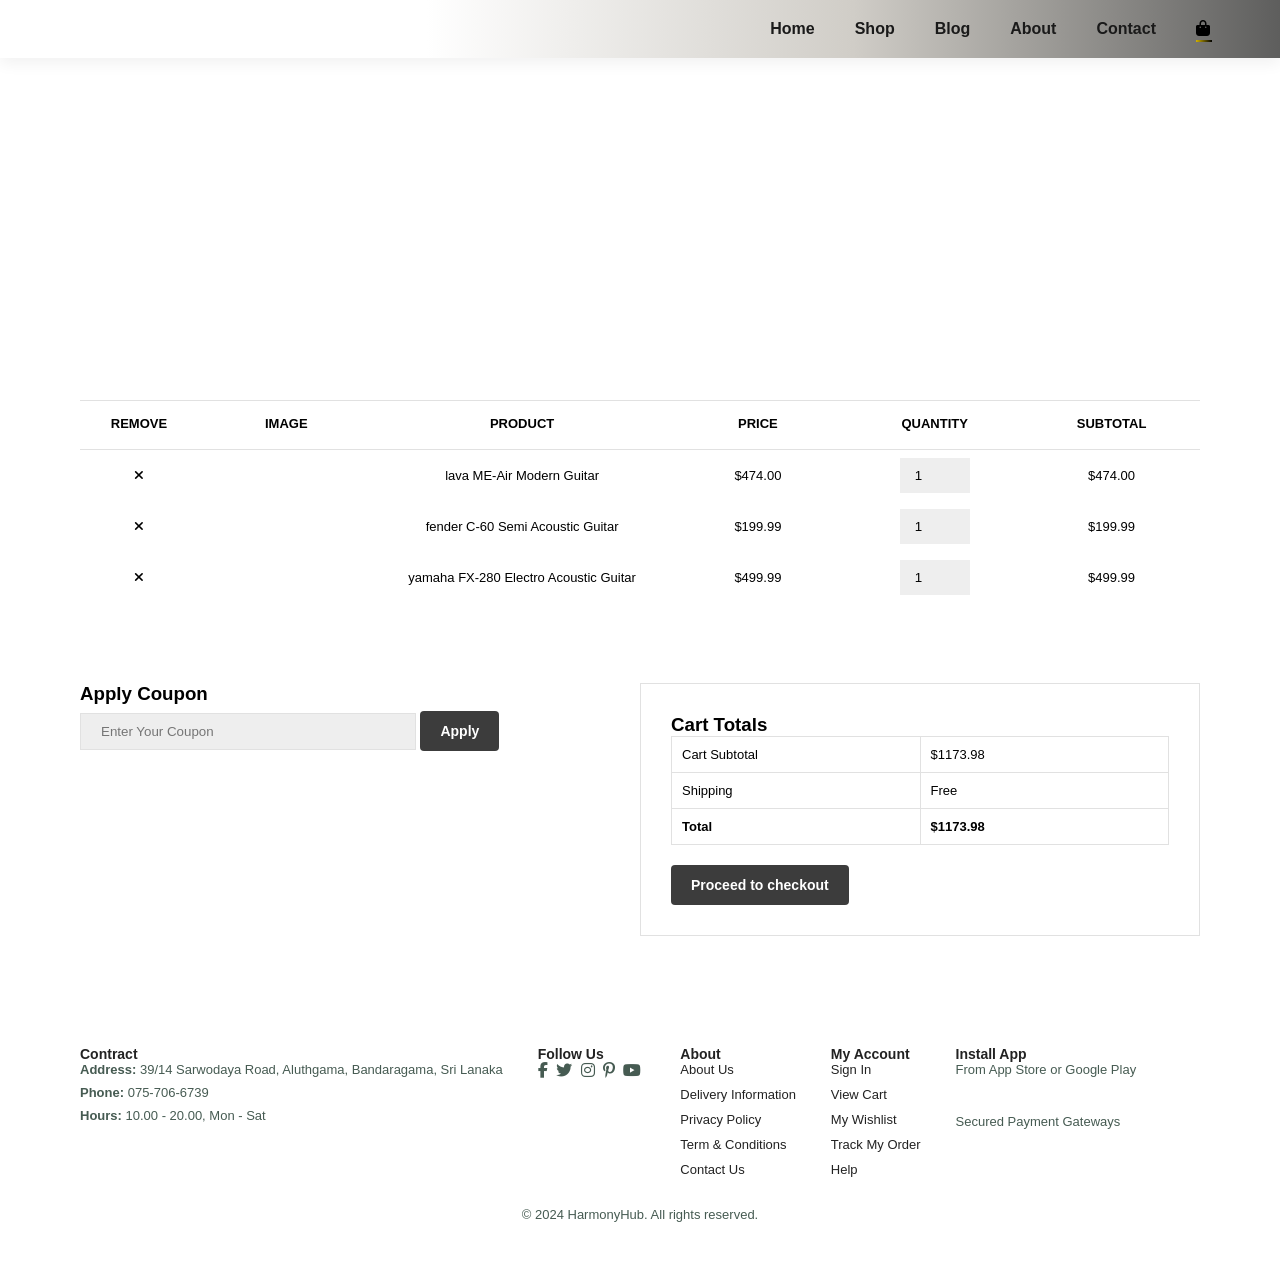
==== cart.html @ 36e4d6e3 "Add files via upload" ====
<!DOCTYPE html>
<html lang="en">
<head>
    <meta charset="UTF-8">
    <meta http-equiv="X-UA-Compatible" content="IE-edge">
    <meta name="viewport" content="width=device-width, initial-scale=1.0">
    <title>Harmony HUB</title>
    <link rel="stylesheet" href="https://cdnjs.cloudflare.com/ajax/libs/font-awesome/6.5.1/css/all.min.css">
    <link rel="stylesheet" href="style.css">
</head>

<body>
      
                    
    <section id="header">
        <a href="#"><img src="logo/logo1.png" class="logo" alt=""></a>

        <div>
            <ul id="navbar">
                <li><a href="HH.html">Home</a></li>
                <li><a href="shop.html">Shop</a></li>
                <li><a href="blog.html">Blog</a></li>
                <li><a href="about.html">About</a></li>
                <li><a href="contact.html">Contact</a></li>
                <li><a class="active" href="cart.html" id="lgcart"><i class="fa-solid fa-bag-shopping"></i></a></li>
                <a href="#" id="close"><i class="fa-solid fa-xmark"></i></a>
            </ul>
        </div>
        <div id="mobile">
            
            <a href="cart.html"><i class="fa-solid fa-bag-shopping"></i></a>
            <i id="bar" class="fa-solid fa-outdent"></i>
        </div>
    </section>

    <section id="page-header" class="contact-header">

            <h2>#cart</h2>
    </section>

    <section id="cart" class="section-p1">
        <table width="100%">
            <thead>
                <tr>
                    <td>Remove</td>
                    <td>Image</td>
                    <td>Product</td>
                    <td>Price</td>
                    <td>Quantity</td>
                    <td>Subtotal</td>
                </tr>
            </thead>
            <tbody>
                <tr>
                    <td><i class="fa-solid fa-xmark"></i></td>
                    <td><img src="products/guitar1.png" alt=""></td>
                    <td>lava ME-Air Modern Guitar</td>
                    <td>$474.00</td>
                    <td><input type="number" value="1"></td>
                    <td>$474.00</td>
                </tr>
                <tr>
                    <td><i class="fa-solid fa-xmark"></i></td>
                    <td><img src="products/guitar2.jpg" alt=""></td>
                    <td>fender C-60 Semi Acoustic Guitar</td>
                    <td>$199.99</td>
                    <td><input type="number" value="1"></td>
                    <td>$199.99</td>
                </tr>
                <tr>
                    <td><i class="fa-solid fa-xmark"></i></td>
                    <td><img src="products/guitar3.jpg" alt=""></td>
                    <td>yamaha FX-280 Electro Acoustic Guitar</td>
                    <td>$499.99</td>
                    <td><input type="number" value="1"></td>
                    <td>$499.99</td>
                </tr>
            </tbody>
        </table>
    </section>

    <section id="cart-add" class="section-p1">
        <div id="coupon">
            <h3>Apply Coupon</h3>
            <div>
                <input type="text" placeholder="Enter Your Coupon">
                <button class="normal">Apply</button>
            </div>
        </div>
        <div id="subtotal">
            <h3>Cart Totals</h3>
            <table>
                <tr>
                    <td>Cart Subtotal</td>
                    <td>$1173.98</td>
                </tr>
                <tr>
                    <td>Shipping</td>
                    <td>Free</td>
                </tr>
                <tr>
                    <td><strong>Total</strong></td>
                    <td><strong>$1173.98</strong></td>
                </tr>
            </table>
            <button class="normal">Proceed to checkout</button>
        </div>
    </section>

    <footer class="section-p1">
        <div class="col">
            <img src="logo/logo1.png" alt="">
            <h4>Contract</h4>
            <p><strong>Address:</strong> 39/14 Sarwodaya Road, Aluthgama, Bandaragama, Sri Lanaka</p>
            <p><strong>Phone:</strong> 075-706-6739</p>
            <p><strong>Hours:</strong> 10.00 - 20.00, Mon - Sat</p>
        </div>
    
        <div class="follow">
            <h4>Follow Us</h4>
            <div class="icon">
                <i class="fa-brands fa-facebook-f"></i>
                <i class="fa-brands fa-twitter"></i>
                <i class="fa-brands fa-instagram"></i>
                <i class="fa-brands fa-pinterest-p"></i>
                <i class="fa-brands fa-youtube"></i>
            </div>
        </div>
    
        <div class="col" >
            <h4>About</h4>
            <a href="about.html">About Us</a>
            <a href="#">Delivery Information</a>
            <a href="#">Privacy Policy</a>
            <a href="#">Term & Conditions</a>
            <a href="contact.html">Contact Us</a>
        </div>
    
        <div class="col">
            <h4>My Account</h4>
            <a href="login.html">Sign In</a>
            <a href="cart.html">View Cart</a>
            <a href="#">My Wishlist</a>
            <a href="#">Track My Order</a>
            <a href="#">Help</a>
        </div>
    
        <div class="col install">
            <h4>Install App</h4>
            <p>From App Store or Google Play</p>
            <div class="row">
                <img src="badges/applepay.png" class="pay-img" alt="">
                <img src="badges/googlepay.png" class="pay-img google-pay" alt="">
            </div>
            <p>Secured Payment Gateways</p>
            <img src="badges/payments.png" class="payment-gateway" alt="">
        </div>
    
        <div class="copyright">
            <p>© 2024 HarmonyHub. All rights reserved.</p>
        </div>
    
    </footer>

    <script>
        document.addEventListener('click', () => {
            const bar = document.getElementById('bar');
            const nav = document.getElementById('navbar');
            const close = document.getElementById('close');
    
            if (bar) {
                bar.addEventListener('click', () => {
                    nav.classList.add('active');
                });
            }
    
            if (close) {
                close.addEventListener('click', () => {
                    nav.classList.remove('active');
                });
            }
        });
    </script>
    
    <script src="scripy.js"></script>
</body>
</html>
---- style.css ----
@import url('https://fonts.googleapis.com/css2?family=Spartan:wght@100;200;300;400;500;600;700;800;900&display=swap');


*{
    margin: 0;
    padding: 0;
    box-sizing: border-box;
    font-family: -apple-system, BlinkMacSystemFont, "Segoe UI", Roboto, "Helvetica Neue", Arial, sans-serif;
    
      
}


h1{
    font-size: 50px;
    line-height: 64px;
    color: #222;
}

h2{
    font-size: 46px;
    line-height: 54px;
    color: #222;
}

h4{
    font-size: 20px;
    color: #222;
}

h6{
    font-weight: 700;
    color: #222;
}

p{
    font-size: 16px;
    color: #465b52;
}

.logo {
    width: 150px; 
    height: auto; 
}


.section-p1{
    padding: 40px 80px;
}

.section-m1{
    margin: 40px 0;
}

button.normal{
    font-size: 14px;
    font-weight: 600;
    padding: 15px 30px;
    color: #000000;
    background-color: #ffffff;
    border-radius: 4px;
    cursor: pointer;
    border: none;
    outline: none;
    transition: 0.2s;

}

button.white{
    font-size: 13px;
    font-weight: 600;
    padding: 11px 18px;
    color: #ffffff;
    background-color: transparent;
    cursor: pointer;
    border: 1px solid white;
    outline: none;
    transition: 0.2s;

}

body{
    width: 100%;
}

#header{
    display: flex;
    align-items: center;
    justify-content: space-between;
    padding: 20px 50px;
    background-image: linear-gradient(to right,rgba(255, 255, 255,1), #ffffff, #d0cdc7,#5e5e5d);
    box-shadow: 0 5px 15px rgba(0,0,0,0.06);
    position: fixed;
    width: 100%;
    z-index: 100;
  
}

#navbar{
    display: flex;
    align-items: center;
    justify-content: center ;
    
    
}



#navbar li{

    list-style: none;
    padding: 0 20px;
    position: relative;
   
}

#navbar li a{
    text-decoration: none;
    font-size: 16px;
    font-weight: 600;
    color: #1a1a1a;
    transition: 0.3s ease;
}

#navbar li a:hover,
#navbar li a.active{
    color: #000000 ;
}

#navbar li a.active::after,
#navbar li a:hover::after{
    content: "";
    width:30% ;
    height:2px;
    background-image: linear-gradient(to right, rgb(210, 178, 0), black);
    position: absolute;
    bottom: -4px;
    left: 20px;

}

#mobile{
    display: none;
    align-items: center;
}

#close{
    display: none;
}

#hero{
     
     height:100vh;
     width: 100%;
     background-position: top 0 right 5%;
     background-repeat: no-repeat;
     background-size:900px;
     padding: 0;
     display: flex;
     flex-direction: column;
     align-items: flex-start;
     justify-content: center;
     padding-bottom: 0;
     position: relative;
}

#hero h4{
    padding-bottom: 0;
    color: #ffffff;
    font-weight: bold;
    margin-top: -30px;
}

#hero h1{
    color:white;
    padding-bottom: 0;
    
}

#hero h2{
    color:rgba(255, 255, 255, 0.6);
    padding-bottom: 0;
    top: 120px;
}


#hero p{
    padding-bottom: 0;
    color: #ffffff;
    font-weight: bold;
    top: 150px;
 
}

#hero video{
    position:absolute;
    top: 120px;
    left: 0;
    width: 100vw;
    height: 100vh;
    object-fit: cover;
    z-index:-1;
    overflow: hidden;
 
}

#hero button  {
    font-size: 18px;
    font-weight: bold;
    padding: 12px 50px;
    background: transparent; 
    color: #ffffff; 
    border: 2px solid #ffffff; 
    border-radius: 50px; 
    cursor: pointer;
    transition: all 0.3s ease-in-out;
    position: relative;
    overflow: hidden;
    margin-left: 30px;
    margin-top: 20px;
    
    
}

#hero h1,#hero h2,#hero h4,#hero p,#hero button{
    padding: 12px 30px;
    z-index:1;
    top: 120px;
}


#hero button:hover {
    background: rgba(255, 255, 255, 0.2); 
    color: #000000; 
}

#feature{
    display: flex;
    align-items: center;
    justify-content: space-between;
    flex-wrap: wrap;
    position: relative;
    margin-top: 100px;
    
}

#feature .fe-box{
    width: 180px;
    text-align: center;
    padding: 25px 15px;
    box-shadow: 20px 20px 34px rgba(0,0,0,0.03);
    border: 1px solid #cce7d0;
    border-radius: 10px;
    margin: 15px 0;
}

#feature .fe-box:hover{
    box-shadow: 10px 10px 54px rgba(70,62,221,0.1);
}

#feature .fe-box img{
    width: 100%;
    height: auto;
    margin-bottom: 10px;
    border-radius: 10px;

}

#feature .fe-box h6{
    padding: 9px 8px 6px 8px;
    line-height: 1;
    border-radius: 4px;
    color: #3c3c3c;
    font-size: 15px;
}

#product1{
    text-align: center;
}

#product1 .pro-container{
    display: flex;
    justify-content: space-between;
    padding-top: 20px;
    flex-wrap: wrap;
}

#product1 .pro{
    width: 23%;
    min-width: 250px;
    padding: 10px 12px;
    border: 1px solid #cce7d0;
    border-radius: 25px;
    cursor: pointer;
    box-shadow: 20px 20px 30px rgba(0,0,0,0.02);
    margin: 15px 0;
    transition: 0.2s ease;
    position: relative;
}

#product1 .pro:hover{
    box-shadow: 20px 20px 30px rgba(0,0,0,0.06);;
}

#product1 .pro img{
    width: 275px;
    border-radius: 20px;
}

#product1 .pro .des{
    text-align: start;
    padding: 10px 0;
}

#product1 .pro .des span{
    color: #606063;
}

#product1 .pro .des h5{
    padding-top: 7px;
    color: #1a1a1a;
    font-size: 14px;
}

#product1 .pro .des i{
    font-size: 12px;
    color: rgb(180, 155, 12);
}

#product1 .pro .des h4{
    padding-top: 7px;
    font-size: 15px;
    font-weight: 700;
    color: #000000;
}

#product1 .pro a{
    width: 40px;
    height: 40px;
    line-height: 40px;
    border-radius: 50px;
    background-color: #e8e8e8;
    font-weight: 500;
    color: #088178;
    border: 1px solid #cce7d0;
    position: absolute;
    bottom: 20px ;
    right: 10px;
}

#banner{
    display: flex;
    flex-direction: column;
    justify-content: center;
    align-items: center;
    text-align: center;
    width: 100%;
    height: 40vh;
    background-image: url("background/backgroundimg5.png");
    background-size: cover;
    background-position: center;
}

#banner h4{
    color: white;
    font-size: 16px;
}

#banner h2{
    color: white;
    font-size: 35px;
    padding: 10px 0;
}

#banner h2 span{
    color: rgb(206, 2, 2);
}

#banner button:hover{
    background-image: linear-gradient(to right, rgb(210, 178, 0), black);
    color: #ffffff;
}
#sm-banner{
    display: flex;
    justify-content: space-between;
    flex-wrap: wrap;
}


#sm-banner .banner-box{
    display: flex;
    flex-direction: column;
    justify-content: center;
    align-items: flex-start;
    min-width: 580px;
    height: 50vh;
    background-image: url("background/backgroundimg2.jpg");
    background-size: cover;
    background-position: center;
    padding: 30px;
}

#sm-banner .banner-box2{
    display: flex;
    flex-direction: column;
    justify-content: center;
    align-items: flex-start;
    min-width: 580px;
    height: 50vh;
    background-image: url("background/backgroundimg3.jpg");
    background-size: cover;
    background-position: center;
    padding: 30px;
}

#sm-banner h4{
    color: #fff;
    font-size: 20px;
    font-weight: 300;
}

#sm-banner h2{
    color: #fff;
    font-size: 28px;
    font-weight: 800;
}

#sm-banner span{
    color: #fff;
    font-size: 14px;
    font-weight: 500;
    padding-bottom: 15px;
}

#sm-banner .banner-box:hover button{
    background:linear-gradient(to right, rgb(210, 178, 0), black) ;
    border: 1px solid;

}

#banner3{
    display: flex;
    justify-content: space-between;
    flex-wrap: wrap;
    padding: 0 80px;
}

#banner3 .banner-box{
    display: flex;
    flex-direction: column;
    justify-content: center;
    align-items: flex-start;
    min-width: 30%;
    height: 30vh;
    background-image: url("background/backgroundimg6.jpeg");
    background-size: cover;
    background-position: center;
    padding: 20px;
    margin-bottom: 20px;
}

#banner3 .banner-box2{
    display: flex;
    flex-direction: column;
    justify-content: center;
    align-items: flex-start;
    min-width: 30%;
    height: 30vh;
    background-image: url("background/backgroundimg7.jpeg");
    background-size: cover;
    background-position: center;
    padding: 20px;
    margin-bottom: 20px;
}

#banner3 .banner-box3{
    display: flex;
    flex-direction: column;
    justify-content: center;
    align-items: flex-start;
    min-width: 30%;
    height: 30vh;
    background-image: url("background/backgroundimg8.jpeg");
    background-size: cover;
    background-position: center;
    padding: 20px;
    margin-bottom: 20px;
}

#banner3 h2{
    color: #fff;
    font-weight: 900;
    font-size: 22px;
}

#banner3 h3{
    color: red;
    font-weight: 800;
    font-size: 15px;
}

#newsletter{
    display: flex;
    justify-content: space-between;
    flex-wrap: wrap;
    align-items: center;
    background-image: url("background/backgroundimg10.jpg");
    background-repeat: no-repeat;
    background-position: initial;
    background-color: #041e42;
}

#newsletter h4{
    font-size: 22px;
    font-weight: 700;
    color: #fff;
}

#newsletter p{
    font-size: 14px;
    font-weight: 600;
    color: #6a6767;
}


#newsletter p span{
   
    color: #c88937;
}

#newsletter .form{
    display: flex;
    width: 40%;
}

#newsletter input{
    height: 3.125rem;
    padding: 0 1.25em;
    font-size: 14px;
    width: 100%;
    border: 1px solid transparent;
    border-radius: 4px;
    outline: none;
    border-top-right-radius: 0;
    border-bottom-right-radius:0 ;
}

#newsletter button{
    background-color: #1c1b1b;
    color: #fff;
    white-space: nowrap;
    border-top-left-radius: 0;
    border-bottom-left-radius:0 ;
}

.pay-img {
    width: 120px;
    height: auto;
    display: inline-block;
    margin: -5px;
}

.google-pay {
    transform: translateY(-8px);
}

.payment-gateway {
    width: 200px;
    height: auto;
}

footer{
    display: flex;
    flex-wrap: wrap;
    justify-content: space-between;
}

footer .col{
    display: flex;
    flex-direction: column;
    align-items: flex-start;
    margin-bottom: 20px;
}

footer .logo{
    margin-bottom: 30px;
}

footer h4{
    font-size: 14px;
}

footer p{
    font-size: 13px;
    margin: 0 0 8px 0;
}

footer a{
    font-size: 13px;
    text-decoration: none;
    color: #222;
    margin-bottom:10px;
}

footer .follow i{
    color: #465b52;
    padding-right: 4px;
    cursor: pointer;
}

footer .install img{
    margin: 10px 0 15px 0;
}

footer .follow i:hover,
footer a:hover{
    color: rgb(43, 42, 42);
}

footer .copyright{
    width: 100%;
    text-align: center;
}

#page-header{
    background-image: url("background/backgroundimg11.jpg");
    width: 100%;
    height: 40vh;
    background-size: cover;
    display: flex;
    justify-content: center;
    text-align: center;
    flex-direction: column;
    align-items: center;
    padding-top: 100px;
}

#page-header h2,
#page-header p{
    color: #fff;
}

#Pegination{
    text-align: center;
}

#Pegination a{
    background-color: #222;
    text-decoration: none;
    padding: 15px 20px;
    border-radius: 4px;
    color: #fff;
    font-weight: 600;
}

#Pegination a i{
    font-size: 16px;
    font-weight: 600;
}

#prodetails{
    display: flex;
    padding-top: 150px;
 
}

#prodetails .single-pro-image{
    width: 40%;
    margin-right: 50px;

}


.small-img-group {
    display: flex;
    gap: 5px;
    justify-content: center;
    margin-top: 10px;
}


.small-img-col {
    flex: 1;
    max-width: 27%;
}

.small-img {
    width: 100%;
    height: 130px; 
    object-fit: cover;
    border-radius: 5px;
    cursor: pointer;
    border: 2px solid rgb(67, 67, 67);
}

#prodetails .single-pro-details{
    width: 50%;
    padding-top: 30px;
}



#prodetails .single-pro-details h4{
    padding: 40px 0 20px 0;
}

#prodetails .single-pro-details h2{
    font-size: 26px;
}

#prodetails .single-pro-details select{
    display: block;
    padding: 5px 10px;
    margin-bottom: 10px;
}

#prodetails .single-pro-details input{
    width: 50px;
    height: 47px;
    padding-left: 10px;
    font-size: 16px;
    margin-right: 10px;
}

#prodetails .single-pro-details button{
    background: #222;
    color: #fff;
}

#prodetails .single-pro-details input:focus{
    outline: none;
}

#prodetails .single-pro-details span{
    line-height: 25px;
}

#page-header.blog-header{
    background-image: url("background/backgroundimg12.jpg");
}

#blog{
    padding: 150px 150px 0 150px;
}


#blog .blog-box{
    display: flex;
    align-items: center;
    width:  100%;
    position: relative;
    padding-bottom: 90px;
}

#blog .blog-img{
    width: 50%;
    margin-right: 40px;
}

#blog img{
    width: 100%;
    height: 200px;
    object-fit: cover;
}

#blog .blog-details{
    width: 50%;
}

#blog .blog-details a{
    text-decoration: none;
    font-size: 11px;
    color: #000000;
    font-weight: 700;
    position: relative;
    transition: 0.3s;
}

#blog .blog-details a::after{
    content: "";
    width: 50px;
    height: 1px;
    background-color: #000000;
    position: absolute;
    top: 4px;
    right: -60px;
}

#blog .blog-details a:hover{
    color: gray ;
}

#blog .blog-details a:hover::after{
    background-color: gray;
}

#blog .blog-box h1{
    position: absolute;
    top: -40px;
    left: 0;
    font-weight: 700;
    font-size: 70px;
    color: rgb(159, 159, 159);
    z-index: -9;
}

#page-header.about-header{
    background-image: url("background/backgroundimg13.jpg");
}

#about-head {
    display: flex;
    align-items: center;
    justify-content: center;
    gap: 40px;
    padding: 40px;
}

#about-head img {
    width: 45%;
    height: auto;
    border-radius: 10px;
}

#about-head div {
    max-width: 50%;
    text-align: justify;
    line-height: 1.6;
}

#about-app{
    text-align: center;
}

#about-app .video{
    width: 70%;
    height: 100%;
    margin: 30px auto 0 auto;
}

#about-app .video video{
    width: 50%;
    height: 50%;
    border-radius: 20px;
}

#page-header.contact-header{
    background-image: url("background/backgroundimg13.jpg");
}

#contact-details{
    display: flex;
    align-items: center;
    justify-content: space-between;
}

#contact-details .details{
    width: 40%;
}

#contact-details .details span,
#form-details form span{
    font-size: 12px;
}
#contact-details .details h2,
#form-details form h2{
    font-size: 26px;
    line-height: 35px;
    padding: 20px 0;
}

#contact-details .details h3{
    font-size: 16px;
    padding-bottom: 15px;
}

#contact-details .details li{
    list-style: none;
    display: flex;
    padding: 10px 0;
}

#contact-details .details li i{
    font-size: 14px;
    padding-right: 22px;
    padding-top: 5px;
}
#contact-details .details li p{
    margin: 0;
    font-size: 14px;
}

#contact-details .map{
    width: 55%;
    height: 400px;
}

#contact-details .map iframe{
    width: 100%;
    height: 100%;
}

#form-details{
    display: flex;
    justify-content: space-between;
    margin: 30px;
    padding: 80px;border: 1px solid #e1e1e1;
}

#form-details form{
    display: flex;
    width: 65%;
    flex-direction: column;
    align-items: flex-start;
}

#form-details form input,
#form-details form textarea{
    width: 100%;
    padding: 12px 15px;
    outline: none;
    margin-bottom: 20px;
    border: 1px solid #e1e1e1;
}

#form-details form button{
    background-color: #3c3c3c;
    color: #fff;
}

#form-details .people div{
    padding-bottom: 25px;
    display: flex;
    align-items: flex-start;
}

#form-details .people div img{
    width: 65px;
    height: 65px;
    object-fit: cover;
    margin-right: 15px;
}

#form-details .people div p{
    margin: 0;
    font-size: 13px;
    line-height: 25px;
}

#form-details .people div p span{
    display: block;
    font-size: 16px;
    font-weight: 600;
    color: #000000;
}

#cart table{
    width: 100%;
    border-collapse: collapse;
    table-layout: fixed;
    white-space: nowrap;
}

#cart table img{
    width: 70px;
}

#cart table td:nth-child(1){
    width: 100%;
    text-align: center;
}

#cart table td:nth-child(2){
    width: 150%;
    text-align: center;
}

#cart table td:nth-child(3){
    width: 250%;
    text-align: center;
}

#cart table td:nth-child(4),
#cart table td:nth-child(5),
#cart table td:nth-child(6){
    width: 150%;
    text-align: center;
}

#cart table td:nth-child(5) input{
    width: 70px;
    padding: 10px 5px 10px 15px;
}

#cart table thead{
    border: 1px solid #e1e1e1;
    border-left: none;
    border-right: none;
}

#cart table thead td{
    font-weight: 700;
    text-transform: uppercase;
    font-size: 13px;
    padding: 18px 0;
}

#cart table thead tr td{
    padding-top: 15px;
}

#cart table tbody td{
    font-size: 13px;
}

#cart-add{
     display: flex;
     flex-wrap: wrap;
     justify-content: space-between;
     
}

#coupon{
    width: 50%;
    margin-bottom:30px;
}

#coupon h3
#subtotal h3{
    padding-bottom: 15px;

}

#coupon input{
    padding: 10px 20px;
    outline: none;
    width: 60%;
    margin-right: 10pxb;
    border: 1px solid #e1e1e1;
}

#coupon button,
#subtotal button{
    background-color: #3c3c3c;
    color: #fff;
    padding: 12px 20px;
}

#subtotal{
    width: 50%;
    margin-bottom: 30px;
    border: 1px solid #e1e1e1;
    padding: 30px;
}

#subtotal table{
    border-collapse: collapse;
    width: 100%;
    margin-bottom: 20px;
}

#subtotal table td{
    width: 50%;
    border: 1px solid #e1e1e1;
    padding: 10px;
    font-size: 13px;
}

.btn-grad {background-image: linear-gradient(to right, #aa9177 0%, #493108  51%, #aa9177  100%)}
.btn-grad {
   margin: 10px;
   padding: 15px 45px;
   text-align: center;
   text-transform: uppercase;
   transition: 0.5s;
   background-size: 200% auto;
   color: white;
   border-radius: 10px;
   display: block;
   cursor: pointer;
}

.btn-grad:hover {
    background-position: right center;
    color: #fff;
    text-decoration: none;
}

#signIn{
    background-image: linear-gradient(to right, #fff 0%, #f7f3f3  51%, #fff  100%);
    color: #aa9177;
}

#signUp{
    background-image: linear-gradient(to right, #fff 0%, #f7f3f3  51%, #fff  100%);
    color: #aa9177;
}

form {
    background-color: #ffffff;
    display: flex;
    align-items: center;
    justify-content: center;
    flex-direction: column;
    padding: 0 50px;
    height: 100%;
    text-align: center;
}

input {
    background-color: #eee;
    border: none;
    padding: 12px 15px;
    margin: 8px 0;
    width: 100%;
}

.body-container{
    height: 100vh;
    display: flex;
    justify-content: center;
    align-items: center;
    background: #d0a02f;
    background: -webkit-linear-gradient(to right, #c2a277, #d0a02f);
    background: linear-gradient(to right, #c2a277, #d0a02f);
}
.container {
    background-color: #ffffff;
    border-radius: 10px;
    box-shadow: 0 5px 10px rgba(0, 0, 0, 0.25), 0 5px 5px rgba(0, 0, 0, 0.22);
    position: relative;
    overflow: hidden;
    width: 768px;
    max-width: 100%;
    min-height: 480px;
}

.form-container {
    position: absolute;
    top: 0;
    height: 100%;
    transition: all 0.6s ease-in-out;
}

.sign-in-container {
    left: 0;
    width: 50%;
    z-index: 2;
}

.sign-up-container {
    left: 0;
    width: 50%;
    opacity: 0;
    z-index: 1;
}

.container.right-panel-active .sign-in-container {
    transform: translateX(100%);
}

.container.right-panel-active .sign-up-container {
    transform: translateX(100%);
    opacity: 1;
    z-index: 5;
    animation: show 0.6s;
}

@keyframes show {
    0%,
    49.99% {
        opacity: 0;
        z-index: 1;
    }

    50%,
    100% {
        opacity: 1;
        z-index: 5;
    }
}

.overlay-container {
    position: absolute;
    top: 0;
    left: 50%;
    width: 50%;
    height: 100%;
    overflow: hidden;
    transition: transform 0.6s ease-in-out;
    z-index: 100;
}

.container.right-panel-active .overlay-container {
    transform: translateX(-100%);
}

.overlay {
    background: #aa9177;
    background: -webkit-linear-gradient(to right, #aa9177, #493108);
    background: linear-gradient(to right, #aa9177, #493108);
    background-repeat: no-repeat;
    background-size: cover;
    background-position: 0 0;
    color: #ffffff;
    position: relative;
    left: -100%;
    height: 100%;
    width: 200%;
    transform: translateX(0);
    transition: transform 0.6s ease-in-out;
}

.container.right-panel-active .overlay {
    transform: translateX(50%);
}

.overlay-panel {
    position: absolute;
    display: flex;
    align-items: center;
    justify-content: center;
    flex-direction: column;
    padding: 0 40px;
    text-align: center;
    top: 0;
    height: 100%;
    width: 50%;
    transform: translateX(0);
    transition: transform 0.6s ease-in-out;
}

.overlay-left {
    transform: translateX(-20%);
}

.container.right-panel-active .overlay-left {
    transform: translateX(0);
}

.overlay-right {
    right: 0;
    transform: translateX(0);
}

.container.right-panel-active .overlay-right {
    transform: translateX(20%);
}

#overlay-left h1{
    color: #fff;
}

#overlay-right h1{
    color: #fff;
}



@media (max-width:799px){
    .section-p1 {
        padding: 40px 40px;
    }
    #navbar{
        display: flex;
        flex-direction: column;
        align-items: flex-start;
        justify-content: flex-start;
        position: fixed;
        height: 100vh;
        width: 300px;
        top: 0;
        right: -300px;
        background-color: #E3E6F3;
        box-shadow: 0 40px 60px rgb(0,0,0,0.1);
        padding: 80px 0 0 10px;
        transition: 0.3s;
    }

    #navbar.active{
        right: 0px;
    }

    #navbar li{
        margin-bottom: 25px;
    }

    #mobile{
        display: flex;
        align-items: center;
    }

    #mobile i{
        color: #1a1a1a;
        font-size: 24px;
        padding-left: 20px;
    }

    #navbar.active{
        right: 0px;
    }

    #close{
        display: initial;
        position: absolute;
        top: 30px;
        left: 30px;
        color: #222;
        font-size: 24px;
    }

    #lgcart{
        display: none;
    }

    #hero {
        height: 80vh;
        padding: 0 80px;
        background-position: top 30% right 30%;

    }

    #feature {
        
        justify-content: center;
        padding-top: 250px;
    }

    #feature .fe-box {
        width: 180px;
       
        margin: 15px 15px;
    }

    #product1 .pro-container {
       
        justify-content: center;
       
    }

    #product1 .pro{
        margin: 15px 15px;
    }

    #banner{
        height: 20vh;
    }

    #sm-banner .banner-box {
    
        min-width: 100%;
        height: 20vh;
        
    }

    #sm-banner .banner-box2{
        margin-top: 20px;
    }
    #banner3 {
    
        padding: 0 40px;
    }

    #banner3 .banner-box {
      
        width: 20%;
      
    }

    #newsletter .form{
        width: 100%;
    }
    #header {
        display: flex;
        align-items: center;
        justify-content: space-between;
        padding: 20px 50px;

       
        position: fixed;
        width: 100%;
       
    }

    #form-details {
     
        padding: 0px;
}

#blog {
    padding: 100px 20px 0 20px;
}

}

@media (max-width: 477px) {
    
    .section-p1 {
        padding: 20px;
    }

    #header{
        padding: 10px 30px;
    }

    h1{
        font-size: 38px;
    }

    h2{
        font-size: 32px;
    }

    #hero{
        padding: 0 20px;
        background-position: 55%;
    }

    #feature .fe-box {
        width: 155px;
        margin:0 0 15px 0;
    }

    #feature{
        justify-content: space-between;
    }

    #product .pro{
        width: 100%;
    }

    #banner{
        height: 40vh;
    }

    #sm-banner .banner-box{
        height: 40vh;
    }

    #sm-banner .banner-box2{
        margin-top: 20px;
    }

    #banner3{
        padding: 0 20px;
    }

    #banner3 .banner-box{
        width: 100%;
    }

    #newsletter .form{
        width: 100%;
    }
    #about-head {

        flex-direction: column;
        justify-content: flex-start;
        align-items: center;
        padding: 20px;
        text-align: justify;

    }



    #about-head img {
        width: 100%;
    }

    #about-head div{
        padding-left: 0px;
    }

    #form-details {
     
        padding: 40px;
       
    }
    #form-details form {
       
        width: 100%;
        
    }
    #blog {
        padding: 100px 20px 0 20px;
    }

    #blog .blog-box {
        display: flex;
        flex-direction: column;
        align-items: flex-start;
    }
    #blog .blog-img {
        width: 100%;
        margin: 0;
        margin-bottom: 30px;
    }
    #blog .blog-details{
        width: 100%;
    }

    
}
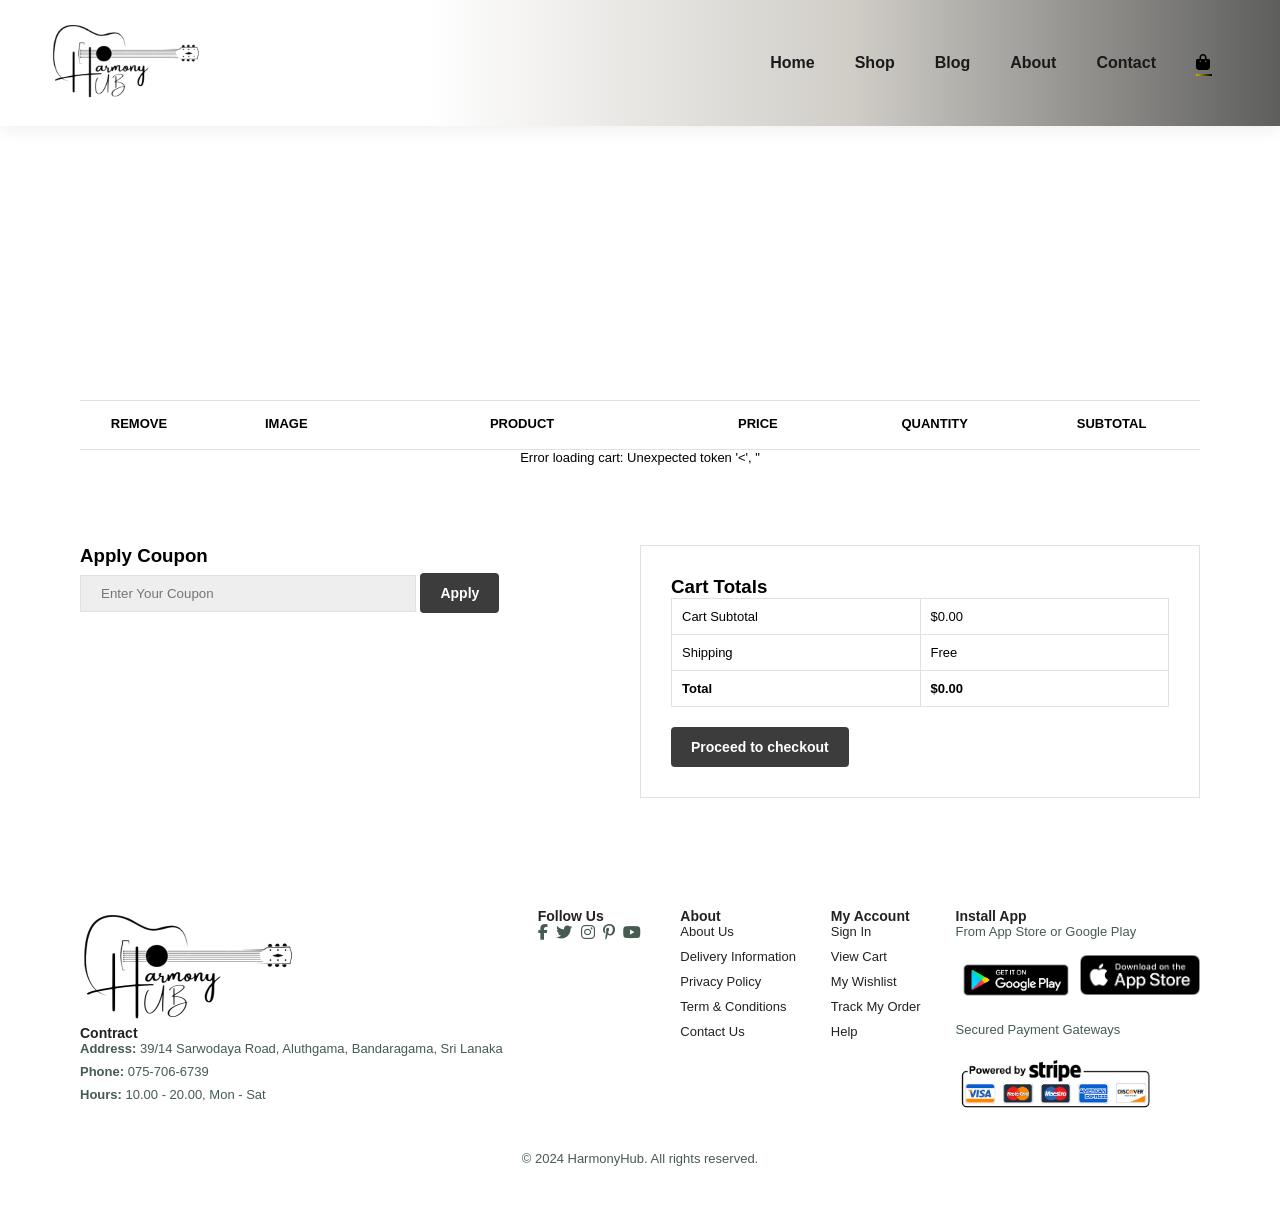
==== commit 7d77088a: "Upload Harmony-Hub projrct" ====
--- a/cart.html
+++ b/cart.html
@@ -50,31 +50,8 @@
                     <td>Subtotal</td>
                 </tr>
             </thead>
-            <tbody>
-                <tr>
-                    <td><i class="fa-solid fa-xmark"></i></td>
-                    <td><img src="products/guitar1.png" alt=""></td>
-                    <td>lava ME-Air Modern Guitar</td>
-                    <td>$474.00</td>
-                    <td><input type="number" value="1"></td>
-                    <td>$474.00</td>
-                </tr>
-                <tr>
-                    <td><i class="fa-solid fa-xmark"></i></td>
-                    <td><img src="products/guitar2.jpg" alt=""></td>
-                    <td>fender C-60 Semi Acoustic Guitar</td>
-                    <td>$199.99</td>
-                    <td><input type="number" value="1"></td>
-                    <td>$199.99</td>
-                </tr>
-                <tr>
-                    <td><i class="fa-solid fa-xmark"></i></td>
-                    <td><img src="products/guitar3.jpg" alt=""></td>
-                    <td>yamaha FX-280 Electro Acoustic Guitar</td>
-                    <td>$499.99</td>
-                    <td><input type="number" value="1"></td>
-                    <td>$499.99</td>
-                </tr>
+            <tbody id="cart-body">
+                
             </tbody>
         </table>
     </section>
@@ -90,22 +67,24 @@
         <div id="subtotal">
             <h3>Cart Totals</h3>
             <table>
-                <tr>
-                    <td>Cart Subtotal</td>
-                    <td>$1173.98</td>
-                </tr>
-                <tr>
-                    <td>Shipping</td>
-                    <td>Free</td>
-                </tr>
-                <tr>
-                    <td><strong>Total</strong></td>
-                    <td><strong>$1173.98</strong></td>
-                </tr>
-            </table>
+    <tr>
+        <td>Cart Subtotal</td>
+        <td id="cart-subtotal">$0.00</td> <!-- Add id -->
+    </tr>
+    <tr>
+        <td>Shipping</td>
+        <td>Free</td>
+    </tr>
+    <tr>
+        <td><strong>Total</strong></td>
+        <td id="cart-total"><strong>$0.00</strong></td> <!-- Add id -->
+    </tr>
+</table>
+
             <button class="normal">Proceed to checkout</button>
         </div>
     </section>
+
 
     <footer class="section-p1">
         <div class="col">
@@ -162,26 +141,165 @@
     
     </footer>
 
-    <script>
-        document.addEventListener('click', () => {
-            const bar = document.getElementById('bar');
-            const nav = document.getElementById('navbar');
-            const close = document.getElementById('close');
-    
-            if (bar) {
-                bar.addEventListener('click', () => {
-                    nav.classList.add('active');
-                });
-            }
-    
-            if (close) {
-                close.addEventListener('click', () => {
-                    nav.classList.remove('active');
-                });
-            }
+<script>
+document.addEventListener('DOMContentLoaded', () => {
+    // Mobile menu toggle
+    const bar = document.getElementById('bar');
+    const nav = document.getElementById('navbar');
+    const close = document.getElementById('close');
+
+    if (bar) {
+        bar.addEventListener('click', () => {
+            nav.classList.add('active');
         });
-    </script>
-    
-    <script src="scripy.js"></script>
+    }
+    if (close) {
+        close.addEventListener('click', () => {
+            nav.classList.remove('active');
+        });
+    }
+
+    // Cart functionality
+    const cartBody = document.getElementById('cart-body');
+    const subtotalElement = document.getElementById('cart-subtotal');
+    const totalElement = document.getElementById('cart-total');
+
+    function loadCart() {
+        fetch('get_cart.php')
+            .then(res => {
+                if (!res.ok) {
+                    throw new Error(`HTTP error! Status: ${res.status}`);
+                }
+                return res.json();
+            })
+            .then(response => {
+                console.log('Cart response:', response);
+                cartBody.innerHTML = '';
+                if (!response.success) {
+                    if (response.message.includes('Please log in')) {
+                        cartBody.innerHTML = '<tr><td colspan="6">Please log in to view your cart.</td></tr>';
+                        alert(response.message);
+                        window.location.href = 'login.html';
+                    } else {
+                        cartBody.innerHTML = `<tr><td colspan="6">Error: ${response.message}</td></tr>`;
+                    }
+                    return;
+                }
+                const cart = response.data;
+                if (cart.length === 0) {
+                    cartBody.innerHTML = '<tr><td colspan="6">Your cart is empty.</td></tr>';
+                } else {
+                    cart.forEach((item, index) => {
+                        const row = document.createElement('tr');
+                        row.innerHTML = `
+                            <td><i class="fa-solid fa-xmark delete-row" data-index="${index}" data-product-id="${item.product_id}"></i></td>
+                            <td><img src="${item.image}" alt=""></td>
+                            <td>${item.name}</td>
+                            <td>$${parseFloat(item.price).toFixed(2)}</td>
+                            <td><input type="number" value="${item.quantity}" min="1"></td>
+                            <td>$${(item.price * item.quantity).toFixed(2)}</td>
+                        `;
+                        cartBody.appendChild(row);
+                    });
+                }
+                calculateTotals();
+            })
+            .catch(err => {
+                console.error('Fetch error:', err);
+                cartBody.innerHTML = `<tr><td colspan="6">Error loading cart: ${err.message}</td></tr>`;
+            });
+    }
+
+    // Handle row deletion
+    cartBody.addEventListener('click', e => {
+        if (e.target.classList.contains('delete-row')) {
+            const product_id = e.target.dataset.productId;
+            fetch('delete_cart_item.php', {
+                method: 'POST',
+                headers: { 'Content-Type': 'application/x-www-form-urlencoded' },
+                body: `product_id=${encodeURIComponent(product_id)}`
+            })
+            .then(res => {
+                if (!res.ok) {
+                    throw new Error(`HTTP error! Status: ${res.status}`);
+                }
+                return res.json();
+            })
+            .then(response => {
+                console.log('Delete response:', response);
+                if (!response.success) {
+                    alert(`Failed to delete item: ${response.message}`);
+                    if (response.message.includes('Please log in')) {
+                        window.location.href = 'login.html';
+                    }
+                    return;
+                }
+                alert(response.message);
+                loadCart(); // Reload cart instead of location.reload()
+            })
+            .catch(err => {
+                console.error('Delete error:', err);
+                alert(`Failed to delete item: ${err.message}`);
+            });
+        }
+    });
+
+    // Calculate totals
+    function calculateTotals() {
+        let subtotal = 0;
+        cartBody.querySelectorAll('tr').forEach(row => {
+            if (!row.querySelector('input[type="number"]')) return;
+            const priceCell = row.querySelectorAll('td')[3];
+            const quantityInput = row.querySelector('input[type="number"]');
+            const subtotalCell = row.querySelectorAll('td')[5];
+            const price = parseFloat(priceCell.textContent.replace('$', ''));
+            const quantity = parseInt(quantityInput.value) || 1;
+            const rowTotal = price * quantity;
+            subtotal += rowTotal;
+            subtotalCell.textContent = `$${rowTotal.toFixed(2)}`;
+        });
+        subtotalElement.textContent = `$${subtotal.toFixed(2)}`;
+        totalElement.innerHTML = `<strong>$${subtotal.toFixed(2)}</strong>`;
+    }
+
+    // Update quantity
+    cartBody.addEventListener('input', e => {
+        if (e.target.type === 'number') {
+            const row = e.target.closest('tr');
+            const product_id = row.querySelector('.delete-row').dataset.productId;
+            const quantity = parseInt(e.target.value) || 1;
+            fetch('update_cart_quantity.php', {
+                method: 'POST',
+                headers: { 'Content-Type': 'application/x-www-form-urlencoded' },
+                body: `product_id=${encodeURIComponent(product_id)}&quantity=${quantity}`
+            })
+            .then(res => {
+                if (!res.ok) {
+                    throw new Error(`HTTP error! Status: ${res.status}`);
+                }
+                return res.json();
+            })
+            .then(response => {
+                console.log('Update quantity response:', response);
+                if (!response.success) {
+                    alert(`Failed to update quantity: ${response.message}`);
+                    if (response.message.includes('Please log in')) {
+                        window.location.href = 'login.html';
+                    }
+                    return;
+                }
+                calculateTotals();
+            })
+            .catch(err => {
+                console.error('Update error:', err);
+                alert(`Failed to update quantity: ${err.message}`);
+            });
+        }
+    });
+
+    loadCart();
+});
+</script>
+
 </body>
 </html>
--- a/style.css
+++ b/style.css
@@ -1,1504 +1,1540 @@
-@import url('https://fonts.googleapis.com/css2?family=Spartan:wght@100;200;300;400;500;600;700;800;900&display=swap');
-
-
-*{
-    margin: 0;
-    padding: 0;
-    box-sizing: border-box;
-    font-family: -apple-system, BlinkMacSystemFont, "Segoe UI", Roboto, "Helvetica Neue", Arial, sans-serif;
-    
-      
-}
-
-
-h1{
-    font-size: 50px;
-    line-height: 64px;
-    color: #222;
-}
-
-h2{
-    font-size: 46px;
-    line-height: 54px;
-    color: #222;
-}
-
-h4{
-    font-size: 20px;
-    color: #222;
-}
-
-h6{
-    font-weight: 700;
-    color: #222;
-}
-
-p{
-    font-size: 16px;
-    color: #465b52;
-}
-
-.logo {
-    width: 150px; 
-    height: auto; 
-}
-
-
-.section-p1{
-    padding: 40px 80px;
-}
-
-.section-m1{
-    margin: 40px 0;
-}
-
-button.normal{
-    font-size: 14px;
-    font-weight: 600;
-    padding: 15px 30px;
-    color: #000000;
-    background-color: #ffffff;
-    border-radius: 4px;
-    cursor: pointer;
-    border: none;
-    outline: none;
-    transition: 0.2s;
-
-}
-
-button.white{
-    font-size: 13px;
-    font-weight: 600;
-    padding: 11px 18px;
-    color: #ffffff;
-    background-color: transparent;
-    cursor: pointer;
-    border: 1px solid white;
-    outline: none;
-    transition: 0.2s;
-
-}
-
-body{
-    width: 100%;
-}
-
-#header{
-    display: flex;
-    align-items: center;
-    justify-content: space-between;
-    padding: 20px 50px;
-    background-image: linear-gradient(to right,rgba(255, 255, 255,1), #ffffff, #d0cdc7,#5e5e5d);
-    box-shadow: 0 5px 15px rgba(0,0,0,0.06);
-    position: fixed;
-    width: 100%;
-    z-index: 100;
-  
-}
-
-#navbar{
-    display: flex;
-    align-items: center;
-    justify-content: center ;
-    
-    
-}
-
-
-
-#navbar li{
-
-    list-style: none;
-    padding: 0 20px;
-    position: relative;
-   
-}
-
-#navbar li a{
-    text-decoration: none;
-    font-size: 16px;
-    font-weight: 600;
-    color: #1a1a1a;
-    transition: 0.3s ease;
-}
-
-#navbar li a:hover,
-#navbar li a.active{
-    color: #000000 ;
-}
-
-#navbar li a.active::after,
-#navbar li a:hover::after{
-    content: "";
-    width:30% ;
-    height:2px;
-    background-image: linear-gradient(to right, rgb(210, 178, 0), black);
-    position: absolute;
-    bottom: -4px;
-    left: 20px;
-
-}
-
-#mobile{
-    display: none;
-    align-items: center;
-}
-
-#close{
-    display: none;
-}
-
-#hero{
-     
-     height:100vh;
-     width: 100%;
-     background-position: top 0 right 5%;
-     background-repeat: no-repeat;
-     background-size:900px;
-     padding: 0;
-     display: flex;
-     flex-direction: column;
-     align-items: flex-start;
-     justify-content: center;
-     padding-bottom: 0;
-     position: relative;
-}
-
-#hero h4{
-    padding-bottom: 0;
-    color: #ffffff;
-    font-weight: bold;
-    margin-top: -30px;
-}
-
-#hero h1{
-    color:white;
-    padding-bottom: 0;
-    
-}
-
-#hero h2{
-    color:rgba(255, 255, 255, 0.6);
-    padding-bottom: 0;
-    top: 120px;
-}
-
-
-#hero p{
-    padding-bottom: 0;
-    color: #ffffff;
-    font-weight: bold;
-    top: 150px;
- 
-}
-
-#hero video{
-    position:absolute;
-    top: 120px;
-    left: 0;
-    width: 100vw;
-    height: 100vh;
-    object-fit: cover;
-    z-index:-1;
-    overflow: hidden;
- 
-}
-
-#hero button  {
-    font-size: 18px;
-    font-weight: bold;
-    padding: 12px 50px;
-    background: transparent; 
-    color: #ffffff; 
-    border: 2px solid #ffffff; 
-    border-radius: 50px; 
-    cursor: pointer;
-    transition: all 0.3s ease-in-out;
-    position: relative;
-    overflow: hidden;
-    margin-left: 30px;
-    margin-top: 20px;
-    
-    
-}
-
-#hero h1,#hero h2,#hero h4,#hero p,#hero button{
-    padding: 12px 30px;
-    z-index:1;
-    top: 120px;
-}
-
-
-#hero button:hover {
-    background: rgba(255, 255, 255, 0.2); 
-    color: #000000; 
-}
-
-#feature{
-    display: flex;
-    align-items: center;
-    justify-content: space-between;
-    flex-wrap: wrap;
-    position: relative;
-    margin-top: 100px;
-    
-}
-
-#feature .fe-box{
-    width: 180px;
-    text-align: center;
-    padding: 25px 15px;
-    box-shadow: 20px 20px 34px rgba(0,0,0,0.03);
-    border: 1px solid #cce7d0;
-    border-radius: 10px;
-    margin: 15px 0;
-}
-
-#feature .fe-box:hover{
-    box-shadow: 10px 10px 54px rgba(70,62,221,0.1);
-}
-
-#feature .fe-box img{
-    width: 100%;
-    height: auto;
-    margin-bottom: 10px;
-    border-radius: 10px;
-
-}
-
-#feature .fe-box h6{
-    padding: 9px 8px 6px 8px;
-    line-height: 1;
-    border-radius: 4px;
-    color: #3c3c3c;
-    font-size: 15px;
-}
-
-#product1{
-    text-align: center;
-}
-
-#product1 .pro-container{
-    display: flex;
-    justify-content: space-between;
-    padding-top: 20px;
-    flex-wrap: wrap;
-}
-
-#product1 .pro{
-    width: 23%;
-    min-width: 250px;
-    padding: 10px 12px;
-    border: 1px solid #cce7d0;
-    border-radius: 25px;
-    cursor: pointer;
-    box-shadow: 20px 20px 30px rgba(0,0,0,0.02);
-    margin: 15px 0;
-    transition: 0.2s ease;
-    position: relative;
-}
-
-#product1 .pro:hover{
-    box-shadow: 20px 20px 30px rgba(0,0,0,0.06);;
-}
-
-#product1 .pro img{
-    width: 275px;
-    border-radius: 20px;
-}
-
-#product1 .pro .des{
-    text-align: start;
-    padding: 10px 0;
-}
-
-#product1 .pro .des span{
-    color: #606063;
-}
-
-#product1 .pro .des h5{
-    padding-top: 7px;
-    color: #1a1a1a;
-    font-size: 14px;
-}
-
-#product1 .pro .des i{
-    font-size: 12px;
-    color: rgb(180, 155, 12);
-}
-
-#product1 .pro .des h4{
-    padding-top: 7px;
-    font-size: 15px;
-    font-weight: 700;
-    color: #000000;
-}
-
-#product1 .pro a{
-    width: 40px;
-    height: 40px;
-    line-height: 40px;
-    border-radius: 50px;
-    background-color: #e8e8e8;
-    font-weight: 500;
-    color: #088178;
-    border: 1px solid #cce7d0;
-    position: absolute;
-    bottom: 20px ;
-    right: 10px;
-}
-
-#banner{
-    display: flex;
-    flex-direction: column;
-    justify-content: center;
-    align-items: center;
-    text-align: center;
-    width: 100%;
-    height: 40vh;
-    background-image: url("background/backgroundimg5.png");
-    background-size: cover;
-    background-position: center;
-}
-
-#banner h4{
-    color: white;
-    font-size: 16px;
-}
-
-#banner h2{
-    color: white;
-    font-size: 35px;
-    padding: 10px 0;
-}
-
-#banner h2 span{
-    color: rgb(206, 2, 2);
-}
-
-#banner button:hover{
-    background-image: linear-gradient(to right, rgb(210, 178, 0), black);
-    color: #ffffff;
-}
-#sm-banner{
-    display: flex;
-    justify-content: space-between;
-    flex-wrap: wrap;
-}
-
-
-#sm-banner .banner-box{
-    display: flex;
-    flex-direction: column;
-    justify-content: center;
-    align-items: flex-start;
-    min-width: 580px;
-    height: 50vh;
-    background-image: url("background/backgroundimg2.jpg");
-    background-size: cover;
-    background-position: center;
-    padding: 30px;
-}
-
-#sm-banner .banner-box2{
-    display: flex;
-    flex-direction: column;
-    justify-content: center;
-    align-items: flex-start;
-    min-width: 580px;
-    height: 50vh;
-    background-image: url("background/backgroundimg3.jpg");
-    background-size: cover;
-    background-position: center;
-    padding: 30px;
-}
-
-#sm-banner h4{
-    color: #fff;
-    font-size: 20px;
-    font-weight: 300;
-}
-
-#sm-banner h2{
-    color: #fff;
-    font-size: 28px;
-    font-weight: 800;
-}
-
-#sm-banner span{
-    color: #fff;
-    font-size: 14px;
-    font-weight: 500;
-    padding-bottom: 15px;
-}
-
-#sm-banner .banner-box:hover button{
-    background:linear-gradient(to right, rgb(210, 178, 0), black) ;
-    border: 1px solid;
-
-}
-
-#banner3{
-    display: flex;
-    justify-content: space-between;
-    flex-wrap: wrap;
-    padding: 0 80px;
-}
-
-#banner3 .banner-box{
-    display: flex;
-    flex-direction: column;
-    justify-content: center;
-    align-items: flex-start;
-    min-width: 30%;
-    height: 30vh;
-    background-image: url("background/backgroundimg6.jpeg");
-    background-size: cover;
-    background-position: center;
-    padding: 20px;
-    margin-bottom: 20px;
-}
-
-#banner3 .banner-box2{
-    display: flex;
-    flex-direction: column;
-    justify-content: center;
-    align-items: flex-start;
-    min-width: 30%;
-    height: 30vh;
-    background-image: url("background/backgroundimg7.jpeg");
-    background-size: cover;
-    background-position: center;
-    padding: 20px;
-    margin-bottom: 20px;
-}
-
-#banner3 .banner-box3{
-    display: flex;
-    flex-direction: column;
-    justify-content: center;
-    align-items: flex-start;
-    min-width: 30%;
-    height: 30vh;
-    background-image: url("background/backgroundimg8.jpeg");
-    background-size: cover;
-    background-position: center;
-    padding: 20px;
-    margin-bottom: 20px;
-}
-
-#banner3 h2{
-    color: #fff;
-    font-weight: 900;
-    font-size: 22px;
-}
-
-#banner3 h3{
-    color: red;
-    font-weight: 800;
-    font-size: 15px;
-}
-
-#newsletter{
-    display: flex;
-    justify-content: space-between;
-    flex-wrap: wrap;
-    align-items: center;
-    background-image: url("background/backgroundimg10.jpg");
-    background-repeat: no-repeat;
-    background-position: initial;
-    background-color: #041e42;
-}
-
-#newsletter h4{
-    font-size: 22px;
-    font-weight: 700;
-    color: #fff;
-}
-
-#newsletter p{
-    font-size: 14px;
-    font-weight: 600;
-    color: #6a6767;
-}
-
-
-#newsletter p span{
-   
-    color: #c88937;
-}
-
-#newsletter .form{
-    display: flex;
-    width: 40%;
-}
-
-#newsletter input{
-    height: 3.125rem;
-    padding: 0 1.25em;
-    font-size: 14px;
-    width: 100%;
-    border: 1px solid transparent;
-    border-radius: 4px;
-    outline: none;
-    border-top-right-radius: 0;
-    border-bottom-right-radius:0 ;
-}
-
-#newsletter button{
-    background-color: #1c1b1b;
-    color: #fff;
-    white-space: nowrap;
-    border-top-left-radius: 0;
-    border-bottom-left-radius:0 ;
-}
-
-.pay-img {
-    width: 120px;
-    height: auto;
-    display: inline-block;
-    margin: -5px;
-}
-
-.google-pay {
-    transform: translateY(-8px);
-}
-
-.payment-gateway {
-    width: 200px;
-    height: auto;
-}
-
-footer{
-    display: flex;
-    flex-wrap: wrap;
-    justify-content: space-between;
-}
-
-footer .col{
-    display: flex;
-    flex-direction: column;
-    align-items: flex-start;
-    margin-bottom: 20px;
-}
-
-footer .logo{
-    margin-bottom: 30px;
-}
-
-footer h4{
-    font-size: 14px;
-}
-
-footer p{
-    font-size: 13px;
-    margin: 0 0 8px 0;
-}
-
-footer a{
-    font-size: 13px;
-    text-decoration: none;
-    color: #222;
-    margin-bottom:10px;
-}
-
-footer .follow i{
-    color: #465b52;
-    padding-right: 4px;
-    cursor: pointer;
-}
-
-footer .install img{
-    margin: 10px 0 15px 0;
-}
-
-footer .follow i:hover,
-footer a:hover{
-    color: rgb(43, 42, 42);
-}
-
-footer .copyright{
-    width: 100%;
-    text-align: center;
-}
-
-#page-header{
-    background-image: url("background/backgroundimg11.jpg");
-    width: 100%;
-    height: 40vh;
-    background-size: cover;
-    display: flex;
-    justify-content: center;
-    text-align: center;
-    flex-direction: column;
-    align-items: center;
-    padding-top: 100px;
-}
-
-#page-header h2,
-#page-header p{
-    color: #fff;
-}
-
-#Pegination{
-    text-align: center;
-}
-
-#Pegination a{
-    background-color: #222;
-    text-decoration: none;
-    padding: 15px 20px;
-    border-radius: 4px;
-    color: #fff;
-    font-weight: 600;
-}
-
-#Pegination a i{
-    font-size: 16px;
-    font-weight: 600;
-}
-
-#prodetails{
-    display: flex;
-    padding-top: 150px;
- 
-}
-
-#prodetails .single-pro-image{
-    width: 40%;
-    margin-right: 50px;
-
-}
-
-
-.small-img-group {
-    display: flex;
-    gap: 5px;
-    justify-content: center;
-    margin-top: 10px;
-}
-
-
-.small-img-col {
-    flex: 1;
-    max-width: 27%;
-}
-
-.small-img {
-    width: 100%;
-    height: 130px; 
-    object-fit: cover;
-    border-radius: 5px;
-    cursor: pointer;
-    border: 2px solid rgb(67, 67, 67);
-}
-
-#prodetails .single-pro-details{
-    width: 50%;
-    padding-top: 30px;
-}
-
-
-
-#prodetails .single-pro-details h4{
-    padding: 40px 0 20px 0;
-}
-
-#prodetails .single-pro-details h2{
-    font-size: 26px;
-}
-
-#prodetails .single-pro-details select{
-    display: block;
-    padding: 5px 10px;
-    margin-bottom: 10px;
-}
-
-#prodetails .single-pro-details input{
-    width: 50px;
-    height: 47px;
-    padding-left: 10px;
-    font-size: 16px;
-    margin-right: 10px;
-}
-
-#prodetails .single-pro-details button{
-    background: #222;
-    color: #fff;
-}
-
-#prodetails .single-pro-details input:focus{
-    outline: none;
-}
-
-#prodetails .single-pro-details span{
-    line-height: 25px;
-}
-
-#page-header.blog-header{
-    background-image: url("background/backgroundimg12.jpg");
-}
-
-#blog{
-    padding: 150px 150px 0 150px;
-}
-
-
-#blog .blog-box{
-    display: flex;
-    align-items: center;
-    width:  100%;
-    position: relative;
-    padding-bottom: 90px;
-}
-
-#blog .blog-img{
-    width: 50%;
-    margin-right: 40px;
-}
-
-#blog img{
-    width: 100%;
-    height: 200px;
-    object-fit: cover;
-}
-
-#blog .blog-details{
-    width: 50%;
-}
-
-#blog .blog-details a{
-    text-decoration: none;
-    font-size: 11px;
-    color: #000000;
-    font-weight: 700;
-    position: relative;
-    transition: 0.3s;
-}
-
-#blog .blog-details a::after{
-    content: "";
-    width: 50px;
-    height: 1px;
-    background-color: #000000;
-    position: absolute;
-    top: 4px;
-    right: -60px;
-}
-
-#blog .blog-details a:hover{
-    color: gray ;
-}
-
-#blog .blog-details a:hover::after{
-    background-color: gray;
-}
-
-#blog .blog-box h1{
-    position: absolute;
-    top: -40px;
-    left: 0;
-    font-weight: 700;
-    font-size: 70px;
-    color: rgb(159, 159, 159);
-    z-index: -9;
-}
-
-#page-header.about-header{
-    background-image: url("background/backgroundimg13.jpg");
-}
-
-#about-head {
-    display: flex;
-    align-items: center;
-    justify-content: center;
-    gap: 40px;
-    padding: 40px;
-}
-
-#about-head img {
-    width: 45%;
-    height: auto;
-    border-radius: 10px;
-}
-
-#about-head div {
-    max-width: 50%;
-    text-align: justify;
-    line-height: 1.6;
-}
-
-#about-app{
-    text-align: center;
-}
-
-#about-app .video{
-    width: 70%;
-    height: 100%;
-    margin: 30px auto 0 auto;
-}
-
-#about-app .video video{
-    width: 50%;
-    height: 50%;
-    border-radius: 20px;
-}
-
-#page-header.contact-header{
-    background-image: url("background/backgroundimg13.jpg");
-}
-
-#contact-details{
-    display: flex;
-    align-items: center;
-    justify-content: space-between;
-}
-
-#contact-details .details{
-    width: 40%;
-}
-
-#contact-details .details span,
-#form-details form span{
-    font-size: 12px;
-}
-#contact-details .details h2,
-#form-details form h2{
-    font-size: 26px;
-    line-height: 35px;
-    padding: 20px 0;
-}
-
-#contact-details .details h3{
-    font-size: 16px;
-    padding-bottom: 15px;
-}
-
-#contact-details .details li{
-    list-style: none;
-    display: flex;
-    padding: 10px 0;
-}
-
-#contact-details .details li i{
-    font-size: 14px;
-    padding-right: 22px;
-    padding-top: 5px;
-}
-#contact-details .details li p{
-    margin: 0;
-    font-size: 14px;
-}
-
-#contact-details .map{
-    width: 55%;
-    height: 400px;
-}
-
-#contact-details .map iframe{
-    width: 100%;
-    height: 100%;
-}
-
-#form-details{
-    display: flex;
-    justify-content: space-between;
-    margin: 30px;
-    padding: 80px;border: 1px solid #e1e1e1;
-}
-
-#form-details form{
-    display: flex;
-    width: 65%;
-    flex-direction: column;
-    align-items: flex-start;
-}
-
-#form-details form input,
-#form-details form textarea{
-    width: 100%;
-    padding: 12px 15px;
-    outline: none;
-    margin-bottom: 20px;
-    border: 1px solid #e1e1e1;
-}
-
-#form-details form button{
-    background-color: #3c3c3c;
-    color: #fff;
-}
-
-#form-details .people div{
-    padding-bottom: 25px;
-    display: flex;
-    align-items: flex-start;
-}
-
-#form-details .people div img{
-    width: 65px;
-    height: 65px;
-    object-fit: cover;
-    margin-right: 15px;
-}
-
-#form-details .people div p{
-    margin: 0;
-    font-size: 13px;
-    line-height: 25px;
-}
-
-#form-details .people div p span{
-    display: block;
-    font-size: 16px;
-    font-weight: 600;
-    color: #000000;
-}
-
-#cart table{
-    width: 100%;
-    border-collapse: collapse;
-    table-layout: fixed;
-    white-space: nowrap;
-}
-
-#cart table img{
-    width: 70px;
-}
-
-#cart table td:nth-child(1){
-    width: 100%;
-    text-align: center;
-}
-
-#cart table td:nth-child(2){
-    width: 150%;
-    text-align: center;
-}
-
-#cart table td:nth-child(3){
-    width: 250%;
-    text-align: center;
-}
-
-#cart table td:nth-child(4),
-#cart table td:nth-child(5),
-#cart table td:nth-child(6){
-    width: 150%;
-    text-align: center;
-}
-
-#cart table td:nth-child(5) input{
-    width: 70px;
-    padding: 10px 5px 10px 15px;
-}
-
-#cart table thead{
-    border: 1px solid #e1e1e1;
-    border-left: none;
-    border-right: none;
-}
-
-#cart table thead td{
-    font-weight: 700;
-    text-transform: uppercase;
-    font-size: 13px;
-    padding: 18px 0;
-}
-
-#cart table thead tr td{
-    padding-top: 15px;
-}
-
-#cart table tbody td{
-    font-size: 13px;
-}
-
-#cart-add{
-     display: flex;
-     flex-wrap: wrap;
-     justify-content: space-between;
-     
-}
-
-#coupon{
-    width: 50%;
-    margin-bottom:30px;
-}
-
-#coupon h3
-#subtotal h3{
-    padding-bottom: 15px;
-
-}
-
-#coupon input{
-    padding: 10px 20px;
-    outline: none;
-    width: 60%;
-    margin-right: 10pxb;
-    border: 1px solid #e1e1e1;
-}
-
-#coupon button,
-#subtotal button{
-    background-color: #3c3c3c;
-    color: #fff;
-    padding: 12px 20px;
-}
-
-#subtotal{
-    width: 50%;
-    margin-bottom: 30px;
-    border: 1px solid #e1e1e1;
-    padding: 30px;
-}
-
-#subtotal table{
-    border-collapse: collapse;
-    width: 100%;
-    margin-bottom: 20px;
-}
-
-#subtotal table td{
-    width: 50%;
-    border: 1px solid #e1e1e1;
-    padding: 10px;
-    font-size: 13px;
-}
-
-.btn-grad {background-image: linear-gradient(to right, #aa9177 0%, #493108  51%, #aa9177  100%)}
-.btn-grad {
-   margin: 10px;
-   padding: 15px 45px;
-   text-align: center;
-   text-transform: uppercase;
-   transition: 0.5s;
-   background-size: 200% auto;
-   color: white;
-   border-radius: 10px;
-   display: block;
-   cursor: pointer;
-}
-
-.btn-grad:hover {
-    background-position: right center;
-    color: #fff;
-    text-decoration: none;
-}
-
-#signIn{
-    background-image: linear-gradient(to right, #fff 0%, #f7f3f3  51%, #fff  100%);
-    color: #aa9177;
-}
-
-#signUp{
-    background-image: linear-gradient(to right, #fff 0%, #f7f3f3  51%, #fff  100%);
-    color: #aa9177;
-}
-
-form {
-    background-color: #ffffff;
-    display: flex;
-    align-items: center;
-    justify-content: center;
-    flex-direction: column;
-    padding: 0 50px;
-    height: 100%;
-    text-align: center;
-}
-
-input {
-    background-color: #eee;
-    border: none;
-    padding: 12px 15px;
-    margin: 8px 0;
-    width: 100%;
-}
-
-.body-container{
-    height: 100vh;
-    display: flex;
-    justify-content: center;
-    align-items: center;
-    background: #d0a02f;
-    background: -webkit-linear-gradient(to right, #c2a277, #d0a02f);
-    background: linear-gradient(to right, #c2a277, #d0a02f);
-}
-.container {
-    background-color: #ffffff;
-    border-radius: 10px;
-    box-shadow: 0 5px 10px rgba(0, 0, 0, 0.25), 0 5px 5px rgba(0, 0, 0, 0.22);
-    position: relative;
-    overflow: hidden;
-    width: 768px;
-    max-width: 100%;
-    min-height: 480px;
-}
-
-.form-container {
-    position: absolute;
-    top: 0;
-    height: 100%;
-    transition: all 0.6s ease-in-out;
-}
-
-.sign-in-container {
-    left: 0;
-    width: 50%;
-    z-index: 2;
-}
-
-.sign-up-container {
-    left: 0;
-    width: 50%;
-    opacity: 0;
-    z-index: 1;
-}
-
-.container.right-panel-active .sign-in-container {
-    transform: translateX(100%);
-}
-
-.container.right-panel-active .sign-up-container {
-    transform: translateX(100%);
-    opacity: 1;
-    z-index: 5;
-    animation: show 0.6s;
-}
-
-@keyframes show {
-    0%,
-    49.99% {
-        opacity: 0;
-        z-index: 1;
-    }
-
-    50%,
-    100% {
-        opacity: 1;
-        z-index: 5;
-    }
-}
-
-.overlay-container {
-    position: absolute;
-    top: 0;
-    left: 50%;
-    width: 50%;
-    height: 100%;
-    overflow: hidden;
-    transition: transform 0.6s ease-in-out;
-    z-index: 100;
-}
-
-.container.right-panel-active .overlay-container {
-    transform: translateX(-100%);
-}
-
-.overlay {
-    background: #aa9177;
-    background: -webkit-linear-gradient(to right, #aa9177, #493108);
-    background: linear-gradient(to right, #aa9177, #493108);
-    background-repeat: no-repeat;
-    background-size: cover;
-    background-position: 0 0;
-    color: #ffffff;
-    position: relative;
-    left: -100%;
-    height: 100%;
-    width: 200%;
-    transform: translateX(0);
-    transition: transform 0.6s ease-in-out;
-}
-
-.container.right-panel-active .overlay {
-    transform: translateX(50%);
-}
-
-.overlay-panel {
-    position: absolute;
-    display: flex;
-    align-items: center;
-    justify-content: center;
-    flex-direction: column;
-    padding: 0 40px;
-    text-align: center;
-    top: 0;
-    height: 100%;
-    width: 50%;
-    transform: translateX(0);
-    transition: transform 0.6s ease-in-out;
-}
-
-.overlay-left {
-    transform: translateX(-20%);
-}
-
-.container.right-panel-active .overlay-left {
-    transform: translateX(0);
-}
-
-.overlay-right {
-    right: 0;
-    transform: translateX(0);
-}
-
-.container.right-panel-active .overlay-right {
-    transform: translateX(20%);
-}
-
-#overlay-left h1{
-    color: #fff;
-}
-
-#overlay-right h1{
-    color: #fff;
-}
-
-
-
-@media (max-width:799px){
-    .section-p1 {
-        padding: 40px 40px;
-    }
-    #navbar{
-        display: flex;
-        flex-direction: column;
-        align-items: flex-start;
-        justify-content: flex-start;
-        position: fixed;
-        height: 100vh;
-        width: 300px;
-        top: 0;
-        right: -300px;
-        background-color: #E3E6F3;
-        box-shadow: 0 40px 60px rgb(0,0,0,0.1);
-        padding: 80px 0 0 10px;
-        transition: 0.3s;
-    }
-
-    #navbar.active{
-        right: 0px;
-    }
-
-    #navbar li{
-        margin-bottom: 25px;
-    }
-
-    #mobile{
-        display: flex;
-        align-items: center;
-    }
-
-    #mobile i{
-        color: #1a1a1a;
-        font-size: 24px;
-        padding-left: 20px;
-    }
-
-    #navbar.active{
-        right: 0px;
-    }
-
-    #close{
-        display: initial;
-        position: absolute;
-        top: 30px;
-        left: 30px;
-        color: #222;
-        font-size: 24px;
-    }
-
-    #lgcart{
-        display: none;
-    }
-
-    #hero {
-        height: 80vh;
-        padding: 0 80px;
-        background-position: top 30% right 30%;
-
-    }
-
-    #feature {
-        
-        justify-content: center;
-        padding-top: 250px;
-    }
-
-    #feature .fe-box {
-        width: 180px;
-       
-        margin: 15px 15px;
-    }
-
-    #product1 .pro-container {
-       
-        justify-content: center;
-       
-    }
-
-    #product1 .pro{
-        margin: 15px 15px;
-    }
-
-    #banner{
-        height: 20vh;
-    }
-
-    #sm-banner .banner-box {
-    
-        min-width: 100%;
-        height: 20vh;
-        
-    }
-
-    #sm-banner .banner-box2{
-        margin-top: 20px;
-    }
-    #banner3 {
-    
-        padding: 0 40px;
-    }
-
-    #banner3 .banner-box {
-      
-        width: 20%;
-      
-    }
-
-    #newsletter .form{
-        width: 100%;
-    }
-    #header {
-        display: flex;
-        align-items: center;
-        justify-content: space-between;
-        padding: 20px 50px;
-
-       
-        position: fixed;
-        width: 100%;
-       
-    }
-
-    #form-details {
-     
-        padding: 0px;
-}
-
-#blog {
-    padding: 100px 20px 0 20px;
-}
-
-}
-
-@media (max-width: 477px) {
-    
-    .section-p1 {
-        padding: 20px;
-    }
-
-    #header{
-        padding: 10px 30px;
-    }
-
-    h1{
-        font-size: 38px;
-    }
-
-    h2{
-        font-size: 32px;
-    }
-
-    #hero{
-        padding: 0 20px;
-        background-position: 55%;
-    }
-
-    #feature .fe-box {
-        width: 155px;
-        margin:0 0 15px 0;
-    }
-
-    #feature{
-        justify-content: space-between;
-    }
-
-    #product .pro{
-        width: 100%;
-    }
-
-    #banner{
-        height: 40vh;
-    }
-
-    #sm-banner .banner-box{
-        height: 40vh;
-    }
-
-    #sm-banner .banner-box2{
-        margin-top: 20px;
-    }
-
-    #banner3{
-        padding: 0 20px;
-    }
-
-    #banner3 .banner-box{
-        width: 100%;
-    }
-
-    #newsletter .form{
-        width: 100%;
-    }
-    #about-head {
-
-        flex-direction: column;
-        justify-content: flex-start;
-        align-items: center;
-        padding: 20px;
-        text-align: justify;
-
-    }
-
-
-
-    #about-head img {
-        width: 100%;
-    }
-
-    #about-head div{
-        padding-left: 0px;
-    }
-
-    #form-details {
-     
-        padding: 40px;
-       
-    }
-    #form-details form {
-       
-        width: 100%;
-        
-    }
-    #blog {
-        padding: 100px 20px 0 20px;
-    }
-
-    #blog .blog-box {
-        display: flex;
-        flex-direction: column;
-        align-items: flex-start;
-    }
-    #blog .blog-img {
-        width: 100%;
-        margin: 0;
-        margin-bottom: 30px;
-    }
-    #blog .blog-details{
-        width: 100%;
-    }
-
-    
-}
+@import url('https://fonts.googleapis.com/css2?family=Spartan:wght@100;200;300;400;500;600;700;800;900&display=swap');
+
+
+*{
+    margin: 0;
+    padding: 0;
+    box-sizing: border-box;
+    font-family: -apple-system, BlinkMacSystemFont, "Segoe UI", Roboto, "Helvetica Neue", Arial, sans-serif;
+    
+}
+
+
+h1{
+    font-size: 50px;
+    line-height: 64px;
+    color: #222;
+}
+
+h2{
+    font-size: 46px;
+    line-height: 54px;
+    color: #222;
+}
+
+h4{
+    font-size: 20px;
+    color: #222;
+}
+
+h6{
+    font-weight: 700;
+    color: #222;
+}
+
+p{
+    font-size: 16px;
+    color: #465b52;
+}
+
+.logo {
+    width: 150px; 
+    height: auto; 
+}
+
+
+.section-p1{
+    padding: 40px 80px;
+}
+
+.section-m1{
+    margin: 40px 0;
+}
+
+button.normal{
+    font-size: 14px;
+    font-weight: 600;
+    padding: 15px 30px;
+    color: #000000;
+    background-color: s#ffffff;
+    border-radius: 4px;
+    cursor: pointer;
+    border: none;
+    outline: none;
+    transition: 0.2s;
+
+}
+
+button.white{
+    font-size: 13px;
+    font-weight: 600;
+    padding: 11px 18px;
+    color: #ffffff;
+    background-color: transparent;
+    cursor: pointer;
+    border: 1px solid white;
+    outline: none;
+    transition: 0.2s;
+
+}
+
+body{
+    width: 100%;
+}
+
+#header{
+    display: flex;
+    align-items: center;
+    justify-content: space-between;
+    padding: 20px 50px;
+    background-image: linear-gradient(to right,rgba(255, 255, 255,1), #ffffff, #d0cdc7,#5e5e5d);
+    box-shadow: 0 5px 15px rgba(0,0,0,0.06);
+    position: fixed;
+    width: 100%;
+    z-index: 100;
+  
+}
+
+#navbar{
+    display: flex;
+    align-items: center;
+    justify-content: center ;
+    
+    
+}
+
+
+
+#navbar li{
+
+    list-style: none;
+    padding: 0 20px;
+    position: relative;
+   
+}
+
+#navbar li a{
+    text-decoration: none;
+    font-size: 16px;
+    font-weight: 600;
+    color: #1a1a1a;
+    transition: 0.3s ease;
+}
+
+#navbar li a:hover,
+#navbar li a.active{
+    color: #000000 ;
+}
+
+#navbar li a.active::after,
+#navbar li a:hover::after{
+    content: "";
+    width:30% ;
+    height:2px;
+    background-image: linear-gradient(to right, rgb(210, 178, 0), black);
+    position: absolute;
+    bottom: -4px;
+    left: 20px;
+
+}
+
+#mobile{
+    display: none;
+    align-items: center;
+}
+
+#close{
+    display: none;
+}
+
+#hero{
+     
+     height:100vh;
+     width: 100%;
+     background-position: top 0 right 5%;
+     background-repeat: no-repeat;
+     background-size:900px;
+     padding: 0;
+     display: flex;
+     flex-direction: column;
+     align-items: flex-start;
+     justify-content: center;
+     padding-bottom: 0;
+     position: relative;
+}
+
+#hero h4{
+    padding-bottom: 0;
+    color: #ffffff;
+    font-weight: bold;
+    margin-top: -30px;
+}
+
+#hero h1{
+    color:white;
+    padding-bottom: 0;
+    
+}
+
+#hero h2{
+    color:rgba(255, 255, 255, 0.6);
+    padding-bottom: 0;
+    top: 120px;
+}
+
+
+#hero p{
+    padding-bottom: 0;
+    color: #ffffff;
+    font-weight: bold;
+    top: 150px;
+ 
+}
+
+#hero video{
+    position:absolute;
+    top: 120px;
+    left: 0;
+    width: 100vw;
+    height: 100vh;
+    object-fit: cover;
+    z-index:-1;
+    overflow: hidden;
+ 
+}
+
+#hero button  {
+    font-size: 18px;
+    font-weight: bold;
+    padding: 12px 50px;
+    background: transparent; 
+    color: #ffffff; 
+    border: 2px solid #ffffff; 
+    border-radius: 50px; 
+    cursor: pointer;
+    transition: all 0.3s ease-in-out;
+    position: relative;
+    overflow: hidden;
+    margin-left: 30px;
+    margin-top: 20px;
+    
+    
+}
+
+#hero h1,#hero h2,#hero h4,#hero p,#hero button{
+    padding: 12px 30px;
+    z-index:1;
+    top: 120px;
+}
+
+
+#hero button:hover {
+    background: rgba(255, 255, 255, 0.2); 
+    color: #000000; 
+}
+
+#feature{
+    display: flex;
+    align-items: center;
+    justify-content: space-between;
+    flex-wrap: wrap;
+    position: relative;
+    margin-top: 100px;
+    
+}
+
+#feature .fe-box{
+    width: 180px;
+    text-align: center;
+    padding: 25px 15px;
+    box-shadow: 20px 20px 34px rgba(0,0,0,0.03);
+    border: 1px solid #cce7d0;
+    border-radius: 10px;
+    margin: 15px 0;
+}
+
+#feature .fe-box:hover{
+    box-shadow: 10px 10px 54px rgba(70,62,221,0.1);
+}
+
+#feature .fe-box img{
+    width: 100%;
+    height: auto;
+    margin-bottom: 10px;
+    border-radius: 10px;
+
+}
+
+#feature .fe-box h6{
+    padding: 9px 8px 6px 8px;
+    line-height: 1;
+    border-radius: 4px;
+    color: #3c3c3c;
+    font-size: 15px;
+}
+
+#product1{
+    text-align: center;
+}
+
+#product1 .pro-container{
+    display: flex;
+    justify-content: space-between;
+    padding-top: 20px;
+    flex-wrap: wrap;
+}
+
+#product1 .pro{
+    width: 23%;
+    min-width: 250px;
+    padding: 10px 12px;
+    border: 1px solid #cce7d0;
+    border-radius: 25px;
+    cursor: pointer;
+    box-shadow: 20px 20px 30px rgba(0,0,0,0.02);
+    margin: 15px 0;
+    transition: 0.2s ease;
+    position: relative;
+}
+
+#product1 .pro:hover{
+    box-shadow: 20px 20px 30px rgba(0,0,0,0.06);;
+}
+
+#product1 .pro img{
+    width: 275px;
+    border-radius: 20px;
+}
+
+#product1 .pro .des{
+    text-align: start;
+    padding: 10px 0;
+}
+
+#product1 .pro .des span{
+    color: #606063;
+}
+
+#product1 .pro .des h5{
+    padding-top: 7px;
+    color: #1a1a1a;
+    font-size: 14px;
+}
+
+#product1 .pro .des i{
+    font-size: 12px;
+    color: rgb(180, 155, 12);
+}
+
+#product1 .pro .des h4{
+    padding-top: 7px;
+    font-size: 15px;
+    font-weight: 700;
+    color: #000000;
+}
+
+#product1 .pro a{
+    width: 40px;
+    height: 40px;
+    line-height: 40px;
+    border-radius: 50px;
+    background-color: #e8e8e8;
+    font-weight: 500;
+    color: #088178;
+    border: 1px solid #cce7d0;
+    position: absolute;
+    bottom: 20px ;
+    right: 10px;
+}
+
+#banner{
+    display: flex;
+    flex-direction: column;
+    justify-content: center;
+    align-items: center;
+    text-align: center;
+    width: 100%;
+    height: 40vh;
+    background-image: url("background/backgroundimg5.png");
+    background-size: cover;
+    background-position: center;
+}
+
+#banner h4{
+    color: white;
+    font-size: 16px;
+}
+
+#banner h2{
+    color: white;
+    font-size: 35px;
+    padding: 10px 0;
+}
+
+#banner h2 span{
+    color: rgb(206, 2, 2);
+}
+
+#banner button:hover{
+    background-image: linear-gradient(to right, rgb(210, 178, 0), black);
+    color: #e00505;
+}
+#sm-banner{
+    display: flex;
+    justify-content: space-between;
+    flex-wrap: wrap;
+}
+
+
+#sm-banner .banner-box{
+    display: flex;
+    flex-direction: column;
+    justify-content: center;
+    align-items: flex-start;
+    min-width: 580px;
+    height: 50vh;
+    background-image: url("background/backgroundimg2.jpg");
+    background-size: cover;
+    background-position: center;
+    padding: 30px;
+}
+
+#sm-banner .banner-box2{
+    display: flex;
+    flex-direction: column;
+    justify-content: center;
+    align-items: flex-start;
+    min-width: 580px;
+    height: 50vh;
+    background-image: url("background/backgroundimg3.jpg");
+    background-size: cover;
+    background-position: center;
+    padding: 30px;
+}
+
+#sm-banner h4{
+    color: #fff;
+    font-size: 20px;
+    font-weight: 300;
+}
+
+#sm-banner h2{
+    color: #fff;
+    font-size: 28px;
+    font-weight: 800;
+}
+
+#sm-banner span{
+    color: #fff;
+    font-size: 14px;
+    font-weight: 500;
+    padding-bottom: 15px;
+}
+
+#sm-banner .banner-box:hover button{
+    background:linear-gradient(to right, rgb(210, 178, 0), black) ;
+    border: 1px solid;
+
+}
+
+#banner3{
+    display: flex;
+    justify-content: space-between;
+    flex-wrap: wrap;
+    padding: 0 80px;
+}
+
+#banner3 .banner-box{
+    display: flex;
+    flex-direction: column;
+    justify-content: center;
+    align-items: flex-start;
+    min-width: 30%;
+    height: 30vh;
+    background-image: url("background/backgroundimg6.jpeg");
+    background-size: cover;
+    background-position: center;
+    padding: 20px;
+    margin-bottom: 20px;
+}
+
+#banner3 .banner-box2{
+    display: flex;
+    flex-direction: column;
+    justify-content: center;
+    align-items: flex-start;
+    min-width: 30%;
+    height: 30vh;
+    background-image: url("background/backgroundimg7.jpeg");
+    background-size: cover;
+    background-position: center;
+    padding: 20px;
+    margin-bottom: 20px;
+}
+
+#banner3 .banner-box3{
+    display: flex;
+    flex-direction: column;
+    justify-content: center;
+    align-items: flex-start;
+    min-width: 30%;
+    height: 30vh;
+    background-image: url("background/backgroundimg8.jpeg");
+    background-size: cover;
+    background-position: center;
+    padding: 20px;
+    margin-bottom: 20px;
+}
+
+#banner3 h2{
+    color: #fff;
+    font-weight: 900;
+    font-size: 22px;
+}
+
+#banner3 h3{
+    color: red;
+    font-weight: 800;
+    font-size: 15px;
+}
+
+/* Blog Post Image */
+.blog-post-img {
+    max-width: 100%;
+    height: auto;
+    margin: 20px 0;
+}
+
+/* Post Date */
+.post-date {
+    font-style: italic;
+    color: #666;
+    margin-bottom: 15px;
+}
+
+/* Newsletter Message */
+.newsletter-message {
+    margin-top: 10px;
+    font-size: 14px;
+}
+
+/* Pagination */
+#pagination a {
+    margin: 0 5px;
+    padding: 8px 12px;
+    border: 1px solid #ddd;
+    text-decoration: none;
+    color: #333;
+}
+#pagination a.active {
+    background-color: #088178;
+    color: white;
+    border-color: #088178;
+}
+#pagination a:hover:not(.active) {
+    background-color: #f0f0f0;
+}
+
+#newsletter{
+    display: flex;
+    justify-content: space-between;
+    flex-wrap: wrap;
+    align-items: center;
+    background-image: url("background/backgroundimg10.jpg");
+    background-repeat: no-repeat;
+    background-position: initial;
+    background-color: #041e42;
+}
+
+#newsletter h4{
+    font-size: 22px;
+    font-weight: 700;
+    color: #fff;
+}
+
+#newsletter p{
+    font-size: 14px;
+    font-weight: 600;
+    color: #6a6767;
+}
+
+
+#newsletter p span{
+   
+    color: #c88937;
+}
+
+#newsletter .form{
+    display: flex;
+    width: 40%;
+}
+
+#newsletter input{
+    height: 3.125rem;
+    padding: 0 1.25em;
+    font-size: 14px;
+    width: 100%;
+    border: 1px solid transparent;
+    border-radius: 4px;
+    outline: none;
+    border-top-right-radius: 0;
+    border-bottom-right-radius:0 ;
+}
+
+#newsletter button{
+    background-color: #1c1b1b;
+    color: #fff;
+    white-space: nowrap;
+    border-top-left-radius: 0;
+    border-bottom-left-radius:0 ;
+}
+
+.pay-img {
+    width: 120px;
+    height: auto;
+    display: inline-block;
+    margin: -5px;
+}
+
+.google-pay {
+    transform: translateY(-8px);
+}
+
+.payment-gateway {
+    width: 200px;
+    height: auto;
+}
+
+footer{
+    display: flex;
+    flex-wrap: wrap;
+    justify-content: space-between;
+}
+
+footer .col{
+    display: flex;
+    flex-direction: column;
+    align-items: flex-start;
+    margin-bottom: 20px;
+}
+
+footer .logo{
+    margin-bottom: 30px;
+}
+
+footer h4{
+    font-size: 14px;
+}
+
+footer p{
+    font-size: 13px;
+    margin: 0 0 8px 0;
+}
+
+footer a{
+    font-size: 13px;
+    text-decoration: none;
+    color: #222;
+    margin-bottom:10px;
+}
+
+footer .follow i{
+    color: #465b52;
+    padding-right: 4px;
+    cursor: pointer;
+}
+
+footer .install img{
+    margin: 10px 0 15px 0;
+}
+
+footer .follow i:hover,
+footer a:hover{
+    color: rgb(43, 42, 42);
+}
+
+footer .copyright{
+    width: 100%;
+    text-align: center;
+}
+
+#page-header{
+    background-image: url("background/backgroundimg11.jpg");
+    width: 100%;
+    height: 40vh;
+    background-size: cover;
+    display: flex;
+    justify-content: center;
+    text-align: center;
+    flex-direction: column;
+    align-items: center;
+    padding-top: 100px;
+}
+
+#page-header h2,
+#page-header p{
+    color: #fff;
+}
+
+#Pegination{
+    text-align: center;
+}
+
+#Pegination a{
+    background-color: #222;
+    text-decoration: none;
+    padding: 15px 20px;
+    border-radius: 4px;
+    color: #fff;
+    font-weight: 600;
+}
+
+#Pegination a i{
+    font-size: 16px;
+    font-weight: 600;
+}
+
+#prodetails{
+    display: flex;
+    padding-top: 150px;
+ 
+}
+
+#prodetails .single-pro-image{
+    width: 40%;
+    margin-right: 50px;
+
+}
+
+
+.small-img-group {
+    display: flex;
+    gap: 5px;
+    justify-content: center;
+    margin-top: 10px;
+}
+
+
+.small-img-col {
+    flex: 1;
+    max-width: 27%;
+}
+
+.small-img {
+    width: 100%;
+    height: 130px; 
+    object-fit: cover;
+    border-radius: 5px;
+    cursor: pointer;
+    border: 2px solid rgb(67, 67, 67);
+}
+
+#prodetails .single-pro-details{
+    width: 50%;
+    padding-top: 30px;
+}
+
+
+
+#prodetails .single-pro-details h4{
+    padding: 40px 0 20px 0;
+}
+
+#prodetails .single-pro-details h2{
+    font-size: 26px;
+}
+
+#prodetails .single-pro-details select{
+    display: block;
+    padding: 5px 10px;
+    margin-bottom: 10px;
+}
+
+#prodetails .single-pro-details input{
+    width: 50px;
+    height: 47px;
+    padding-left: 10px;
+    font-size: 16px;
+    margin-right: 10px;
+}
+
+#prodetails .single-pro-details button{
+    background: #222;
+    color: #fff;
+}
+
+#prodetails .single-pro-details input:focus{
+    outline: none;
+}
+
+#prodetails .single-pro-details span{
+    line-height: 25px;
+}
+
+#page-header.blog-header{
+    background-image: url("background/backgroundimg12.jpg");
+}
+
+#blog{
+    padding: 150px 150px 0 150px;
+}
+
+
+#blog .blog-box{
+    display: flex;
+    align-items: center;
+    width:  100%;
+    position: relative;
+    padding-bottom: 90px;
+}
+
+#blog .blog-img{
+    width: 50%;
+    margin-right: 40px;
+}
+
+#blog img{
+    width: 100%;
+    height: 200px;
+    object-fit: cover;
+}
+
+#blog .blog-details{
+    width: 50%;
+}
+
+#blog .blog-details a{
+    text-decoration: none;
+    font-size: 11px;
+    color: #000000;
+    font-weight: 700;
+    position: relative;
+    transition: 0.3s;
+}
+
+#blog .blog-details a::after{
+    content: "";
+    width: 50px;
+    height: 1px;
+    background-color: #000000;
+    position: absolute;
+    top: 4px;
+    right: -60px;
+}
+
+#blog .blog-details a:hover{
+    color: gray ;
+}
+
+#blog .blog-details a:hover::after{
+    background-color: gray;
+}
+
+#blog .blog-box h1{
+    position: absolute;
+    top: -40px;
+    left: 0;
+    font-weight: 700;
+    font-size: 70px;
+    color: rgb(159, 159, 159);
+    z-index: -9;
+}
+
+#page-header.about-header{
+    background-image: url("background/backgroundimg13.jpg");
+}
+
+#about-head {
+    display: flex;
+    align-items: center;
+    justify-content: center;
+    gap: 40px;
+    padding: 40px;
+}
+
+#about-head img {
+    width: 45%;
+    height: auto;
+    border-radius: 10px;
+}
+
+#about-head div {
+    max-width: 50%;
+    text-align: justify;
+    line-height: 1.6;
+}
+
+#about-app{
+    text-align: center;
+}
+
+#about-app .video{
+    width: 70%;
+    height: 100%;
+    margin: 30px auto 0 auto;
+}
+
+#about-app .video video{
+    width: 50%;
+    height: 50%;
+    border-radius: 20px;
+}
+
+#page-header.contact-header{
+    background-image: url("background/backgroundimg13.jpg");
+}
+
+#contact-details{
+    display: flex;
+    align-items: center;
+    justify-content: space-between;
+}
+
+#contact-details .details{
+    width: 40%;
+}
+
+#contact-details .details span,
+#form-details form span{
+    font-size: 12px;
+}
+#contact-details .details h2,
+#form-details form h2{
+    font-size: 26px;
+    line-height: 35px;
+    padding: 20px 0;
+}
+
+#contact-details .details h3{
+    font-size: 16px;
+    padding-bottom: 15px;
+}
+
+#contact-details .details li{
+    list-style: none;
+    display: flex;
+    padding: 10px 0;
+}
+
+#contact-details .details li i{
+    font-size: 14px;
+    padding-right: 22px;
+    padding-top: 5px;
+}
+#contact-details .details li p{
+    margin: 0;
+    font-size: 14px;
+}
+
+#contact-details .map{
+    width: 55%;
+    height: 400px;
+}
+
+#contact-details .map iframe{
+    width: 100%;
+    height: 100%;
+}
+
+#form-details{
+    display: flex;
+    justify-content: space-between;
+    margin: 30px;
+    padding: 80px;border: 1px solid #e1e1e1;
+}
+
+#form-details form{
+    display: flex;
+    width: 65%;
+    flex-direction: column;
+    align-items: flex-start;
+}
+
+#form-details form input,
+#form-details form textarea{
+    width: 100%;
+    padding: 12px 15px;
+    outline: none;
+    margin-bottom: 20px;
+    border: 1px solid #e1e1e1;
+}
+
+#form-details form button{
+    background-color: #3c3c3c;
+    color: #fff;
+}
+
+#form-details .people div{
+    padding-bottom: 25px;
+    display: flex;
+    align-items: flex-start;
+}
+
+#form-details .people div img{
+    width: 65px;
+    height: 65px;
+    object-fit: cover;
+    margin-right: 15px;
+}
+
+#form-details .people div p{
+    margin: 0;
+    font-size: 13px;
+    line-height: 25px;
+}
+
+#form-details .people div p span{
+    display: block;
+    font-size: 16px;
+    font-weight: 600;
+    color: #000000;
+}
+
+#cart table{
+    width: 100%;
+    border-collapse: collapse;
+    table-layout: fixed;
+    white-space: nowrap;
+}
+
+#cart table img{
+    width: 70px;
+}
+
+#cart table td:nth-child(1){
+    width: 100%;
+    text-align: center;
+}
+
+#cart table td:nth-child(2){
+    width: 150%;
+    text-align: center;
+}
+
+#cart table td:nth-child(3){
+    width: 250%;
+    text-align: center;
+}
+
+#cart table td:nth-child(4),
+#cart table td:nth-child(5),
+#cart table td:nth-child(6){
+    width: 150%;
+    text-align: center;
+}
+
+#cart table td:nth-child(5) input{
+    width: 70px;
+    padding: 10px 5px 10px 15px;
+}
+
+#cart table thead{
+    border: 1px solid #e1e1e1;
+    border-left: none;
+    border-right: none;
+}
+
+#cart table thead td{
+    font-weight: 700;
+    text-transform: uppercase;
+    font-size: 13px;
+    padding: 18px 0;
+}
+
+#cart table thead tr td{
+    padding-top: 15px;
+}
+
+#cart table tbody td{
+    font-size: 13px;
+}
+
+#cart-add{
+     display: flex;
+     flex-wrap: wrap;
+     justify-content: space-between;
+     
+}
+
+#coupon{
+    width: 50%;
+    margin-bottom:30px;
+}
+
+#coupon h3
+#subtotal h3{
+    padding-bottom: 15px;
+
+}
+
+#coupon input{
+    padding: 10px 20px;
+    outline: none;
+    width: 60%;
+    margin-right: 10pxb;
+    border: 1px solid #e1e1e1;
+}
+
+#coupon button,
+#subtotal button{
+    background-color: #3c3c3c;
+    color: #fff;
+    padding: 12px 20px;
+}
+
+#subtotal{
+    width: 50%;
+    margin-bottom: 30px;
+    border: 1px solid #e1e1e1;
+    padding: 30px;
+}
+
+#subtotal table{
+    border-collapse: collapse;
+    width: 100%;
+    margin-bottom: 20px;
+}
+
+#subtotal table td{
+    width: 50%;
+    border: 1px solid #e1e1e1;
+    padding: 10px;
+    font-size: 13px;
+}
+
+.btn-grad {background-image: linear-gradient(to right, #aa9177 0%, #493108  51%, #aa9177  100%)}
+.btn-grad {
+   margin: 10px;
+   padding: 15px 45px;
+   text-align: center;
+   text-transform: uppercase;
+   transition: 0.5s;
+   background-size: 200% auto;
+   color: white;
+   border-radius: 10px;
+   display: block;
+   cursor: pointer;
+}
+
+.btn-grad:hover {
+    background-position: right center;
+    color: #fff;
+    text-decoration: none;
+}
+
+#signIn{
+    background-image: linear-gradient(to right, #fff 0%, #f7f3f3  51%, #fff  100%);
+    color: #aa9177;
+}
+
+#signUp{
+    background-image: linear-gradient(to right, #fff 0%, #f7f3f3  51%, #fff  100%);
+    color: #aa9177;
+}
+
+form {
+    background-color: #ffffff;
+    display: flex;
+    align-items: center;
+    justify-content: center;
+    flex-direction: column;
+    padding: 0 50px;
+    height: 100%;
+    text-align: center;
+}
+
+input {
+    background-color: #eee;
+    border: none;
+    padding: 12px 15px;
+    margin: 8px 0;
+    width: 100%;
+}
+
+.body-container{
+    height: 100vh;
+    display: flex;
+    justify-content: center;
+    align-items: center;
+    background: #d0a02f;
+    background: -webkit-linear-gradient(to right, #c2a277, #d0a02f);
+    background: linear-gradient(to right, #c2a277, #d0a02f);
+}
+.container {
+    background-color: #ffffff;
+    border-radius: 10px;
+    box-shadow: 0 5px 10px rgba(0, 0, 0, 0.25), 0 5px 5px rgba(0, 0, 0, 0.22);
+    position: relative;
+    overflow: hidden;
+    width: 768px;
+    max-width: 100%;
+    min-height: 480px;
+}
+
+.form-container {
+    position: absolute;
+    top: 0;
+    height: 100%;
+    transition: all 0.6s ease-in-out;
+}
+
+.sign-in-container {
+    left: 0;
+    width: 50%;
+    z-index: 2;
+}
+
+.sign-up-container {
+    left: 0;
+    width: 50%;
+    opacity: 0;
+    z-index: 1;
+}
+
+.container.right-panel-active .sign-in-container {
+    transform: translateX(100%);
+}
+
+.container.right-panel-active .sign-up-container {
+    transform: translateX(100%);
+    opacity: 1;
+    z-index: 5;
+    animation: show 0.6s;
+}
+
+@keyframes show {
+    0%,
+    49.99% {
+        opacity: 0;
+        z-index: 1;
+    }
+
+    50%,
+    100% {
+        opacity: 1;
+        z-index: 5;
+    }
+}
+
+.overlay-container {
+    position: absolute;
+    top: 0;
+    left: 50%;
+    width: 50%;
+    height: 100%;
+    overflow: hidden;
+    transition: transform 0.6s ease-in-out;
+    z-index: 100;
+}
+
+.container.right-panel-active .overlay-container {
+    transform: translateX(-100%);
+}
+
+.overlay {
+    background: #aa9177;
+    background: -webkit-linear-gradient(to right, #aa9177, #493108);
+    background: linear-gradient(to right, #aa9177, #493108);
+    background-repeat: no-repeat;
+    background-size: cover;
+    background-position: 0 0;
+    color: #ffffff;
+    position: relative;
+    left: -100%;
+    height: 100%;
+    width: 200%;
+    transform: translateX(0);
+    transition: transform 0.6s ease-in-out;
+}
+
+.container.right-panel-active .overlay {
+    transform: translateX(50%);
+}
+
+.overlay-panel {
+    position: absolute;
+    display: flex;
+    align-items: center;
+    justify-content: center;
+    flex-direction: column;
+    padding: 0 40px;
+    text-align: center;
+    top: 0;
+    height: 100%;
+    width: 50%;
+    transform: translateX(0);
+    transition: transform 0.6s ease-in-out;
+}
+
+.overlay-left {
+    transform: translateX(-20%);
+}
+
+.container.right-panel-active .overlay-left {
+    transform: translateX(0);
+}
+
+.overlay-right {
+    right: 0;
+    transform: translateX(0);
+}
+
+.container.right-panel-active .overlay-right {
+    transform: translateX(20%);
+}
+
+#overlay-left h1{
+    color: #fff;
+}
+
+#overlay-right h1{
+    color: #fff;
+}
+
+
+
+@media (max-width:799px){
+    .section-p1 {
+        padding: 40px 40px;
+    }
+    #navbar{
+        display: flex;
+        flex-direction: column;
+        align-items: flex-start;
+        justify-content: flex-start;
+        position: fixed;
+        height: 100vh;
+        width: 300px;
+        top: 0;
+        right: -300px;
+        background-color: #E3E6F3;
+        box-shadow: 0 40px 60px rgb(0,0,0,0.1);
+        padding: 80px 0 0 10px;
+        transition: 0.3s;
+    }
+
+    #navbar.active{
+        right: 0px;
+    }
+
+    #navbar li{
+        margin-bottom: 25px;
+    }
+
+    #mobile{
+        display: flex;
+        align-items: center;
+    }
+
+    #mobile i{
+        color: #1a1a1a;
+        font-size: 24px;
+        padding-left: 20px;
+    }
+
+    #navbar.active{
+        right: 0px;
+    }
+
+    #close{
+        display: initial;
+        position: absolute;
+        top: 30px;
+        left: 30px;
+        color: #222;
+        font-size: 24px;
+    }
+
+    #lgcart{
+        display: none;
+    }
+
+    #hero {
+        height: 80vh;
+        padding: 0 80px;
+        background-position: top 30% right 30%;
+
+    }
+
+    #feature {
+        
+        justify-content: center;
+        padding-top: 250px;
+    }
+
+    #feature .fe-box {
+        width: 180px;
+       
+        margin: 15px 15px;
+    }
+
+    #product1 .pro-container {
+       
+        justify-content: center;
+       
+    }
+
+    #product1 .pro{
+        margin: 15px 15px;
+    }
+
+    #banner{
+        height: 20vh;
+    }
+
+    #sm-banner .banner-box {
+    
+        min-width: 100%;
+        height: 20vh;
+        
+    }
+
+    #sm-banner .banner-box2{
+        margin-top: 20px;
+    }
+    #banner3 {
+    
+        padding: 0 40px;
+    }
+
+    #banner3 .banner-box {
+      
+        width: 20%;
+      
+    }
+
+    #newsletter .form{
+        width: 100%;
+    }
+    #header {
+        display: flex;
+        align-items: center;
+        justify-content: space-between;
+        padding: 20px 50px;
+
+       
+        position: fixed;
+        width: 100%;
+       
+    }
+
+    #form-details {
+     
+        padding: 0px;
+}
+
+#blog {
+    padding: 100px 20px 0 20px;
+}
+
+}
+
+@media (max-width: 477px) {
+    
+    .section-p1 {
+        padding: 20px;
+    }
+
+    #header{
+        padding: 10px 30px;
+    }
+
+    h1{
+        font-size: 38px;
+    }
+
+    h2{
+        font-size: 32px;
+    }
+
+    #hero{
+        padding: 0 20px;
+        background-position: 55%;
+    }
+
+    #feature .fe-box {
+        width: 155px;
+        margin:0 0 15px 0;
+    }
+
+    #feature{
+        justify-content: space-between;
+    }
+
+    #product .pro{
+        width: 100%;
+    }
+
+    #banner{
+        height: 40vh;
+    }
+
+    #sm-banner .banner-box{
+        height: 40vh;
+    }
+
+    #sm-banner .banner-box2{
+        margin-top: 20px;
+    }
+
+    #banner3{
+        padding: 0 20px;
+    }
+
+    #banner3 .banner-box{
+        width: 100%;
+    }
+
+    #newsletter .form{
+        width: 100%;
+    }
+    #about-head {
+
+        flex-direction: column;
+        justify-content: flex-start;
+        align-items: center;
+        padding: 20px;
+        text-align: justify;
+
+    }
+
+
+
+    #about-head img {
+        width: 100%;
+    }
+
+    #about-head div{
+        padding-left: 0px;
+    }
+
+    #form-details {
+     
+        padding: 40px;
+       
+    }
+    #form-details form {
+       
+        width: 100%;
+        
+    }
+    #blog {
+        padding: 100px 20px 0 20px;
+    }
+
+    #blog .blog-box {
+        display: flex;
+        flex-direction: column;
+        align-items: flex-start;
+    }
+    #blog .blog-img {
+        width: 100%;
+        margin: 0;
+        margin-bottom: 30px;
+    }
+    #blog .blog-details{
+        width: 100%;
+    }
+
+    
+}
